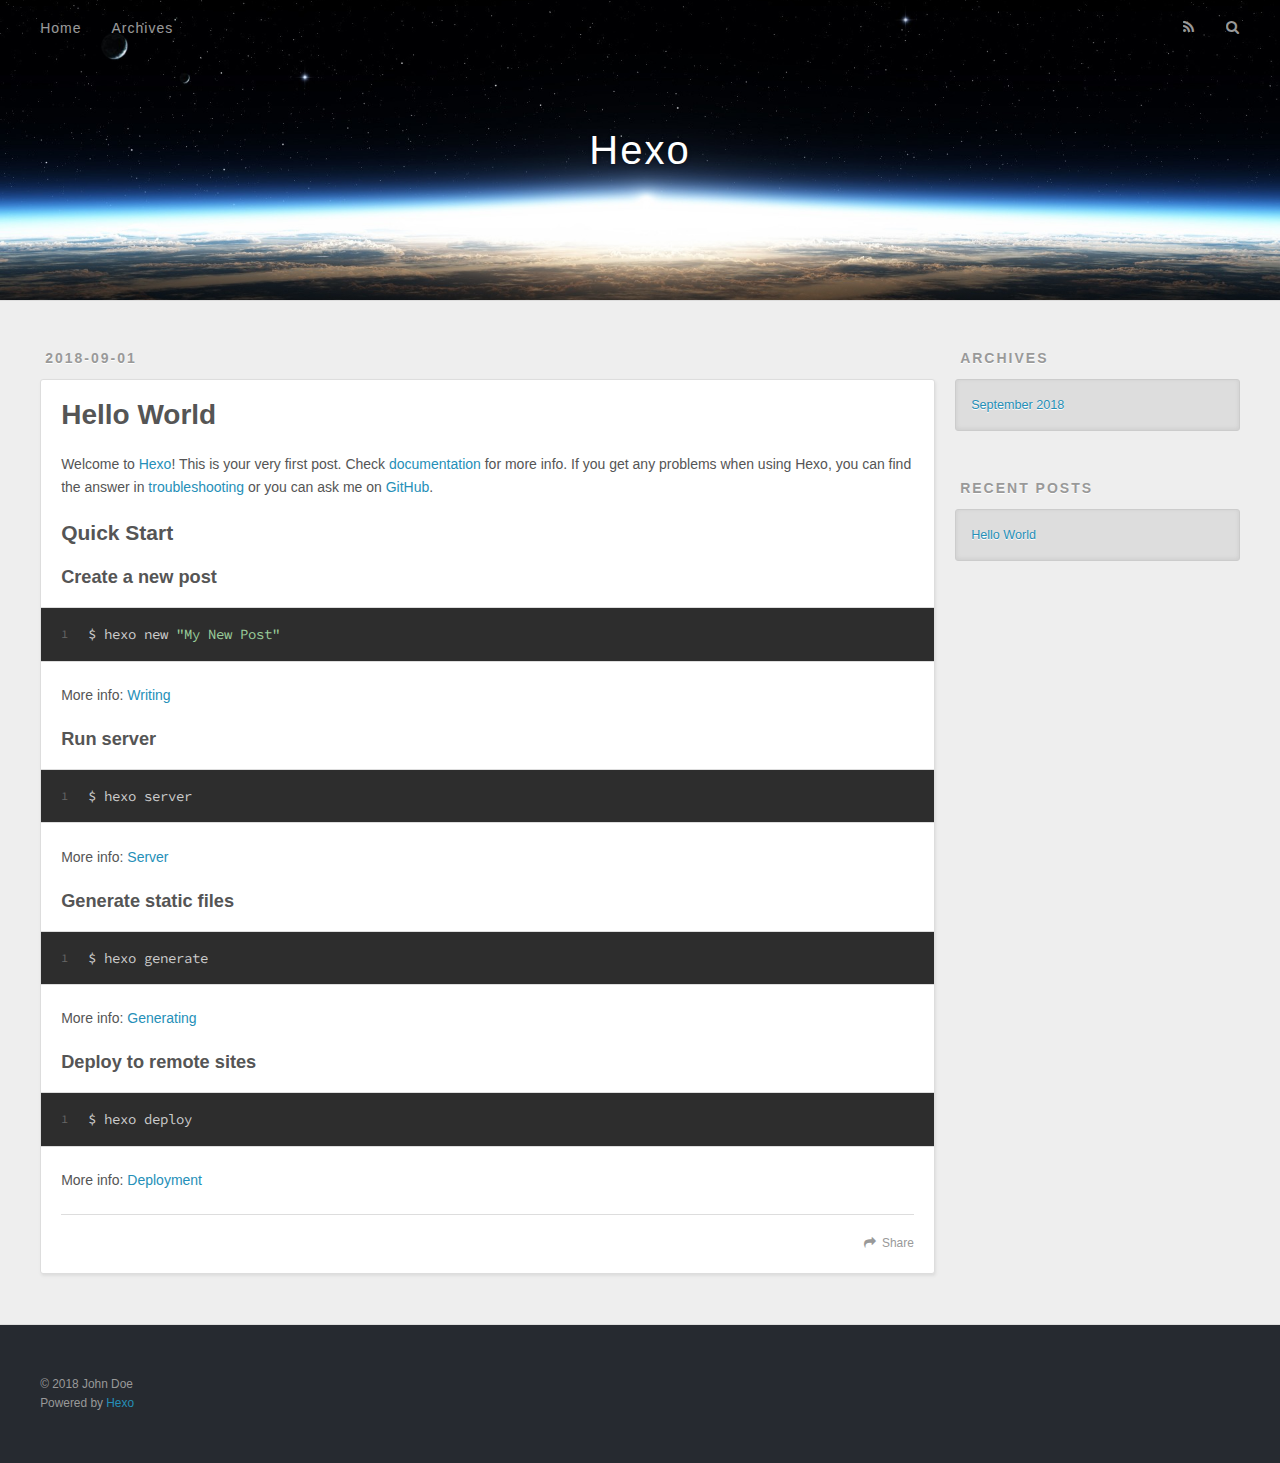
==== index.html @ 9048a929 "Site updated: 2018-09-01 17:37:56" ====
<!DOCTYPE html>
<html>
<head>
  <meta charset="utf-8">
  

  
  <title>Hexo</title>
  <meta name="viewport" content="width=device-width, initial-scale=1, maximum-scale=1">
  <meta property="og:type" content="website">
<meta property="og:title" content="Hexo">
<meta property="og:url" content="http://yoursite.com/index.html">
<meta property="og:site_name" content="Hexo">
<meta property="og:locale" content="default">
<meta name="twitter:card" content="summary">
<meta name="twitter:title" content="Hexo">
  
    <link rel="alternate" href="/atom.xml" title="Hexo" type="application/atom+xml">
  
  
    <link rel="icon" href="/favicon.png">
  
  
    <link href="//fonts.googleapis.com/css?family=Source+Code+Pro" rel="stylesheet" type="text/css">
  
  <link rel="stylesheet" href="/css/style.css">
</head>

<body>
  <div id="container">
    <div id="wrap">
      <header id="header">
  <div id="banner"></div>
  <div id="header-outer" class="outer">
    <div id="header-title" class="inner">
      <h1 id="logo-wrap">
        <a href="/" id="logo">Hexo</a>
      </h1>
      
    </div>
    <div id="header-inner" class="inner">
      <nav id="main-nav">
        <a id="main-nav-toggle" class="nav-icon"></a>
        
          <a class="main-nav-link" href="/">Home</a>
        
          <a class="main-nav-link" href="/archives">Archives</a>
        
      </nav>
      <nav id="sub-nav">
        
          <a id="nav-rss-link" class="nav-icon" href="/atom.xml" title="RSS Feed"></a>
        
        <a id="nav-search-btn" class="nav-icon" title="Search"></a>
      </nav>
      <div id="search-form-wrap">
        <form action="//google.com/search" method="get" accept-charset="UTF-8" class="search-form"><input type="search" name="q" class="search-form-input" placeholder="Search"><button type="submit" class="search-form-submit">&#xF002;</button><input type="hidden" name="sitesearch" value="http://yoursite.com"></form>
      </div>
    </div>
  </div>
</header>
      <div class="outer">
        <section id="main">
  
    <article id="post-hello-world" class="article article-type-post" itemscope itemprop="blogPost">
  <div class="article-meta">
    <a href="/2018/09/01/hello-world/" class="article-date">
  <time datetime="2018-09-01T09:21:25.212Z" itemprop="datePublished">2018-09-01</time>
</a>
    
  </div>
  <div class="article-inner">
    
    
      <header class="article-header">
        
  
    <h1 itemprop="name">
      <a class="article-title" href="/2018/09/01/hello-world/">Hello World</a>
    </h1>
  

      </header>
    
    <div class="article-entry" itemprop="articleBody">
      
        <p>Welcome to <a href="https://hexo.io/" target="_blank" rel="noopener">Hexo</a>! This is your very first post. Check <a href="https://hexo.io/docs/" target="_blank" rel="noopener">documentation</a> for more info. If you get any problems when using Hexo, you can find the answer in <a href="https://hexo.io/docs/troubleshooting.html" target="_blank" rel="noopener">troubleshooting</a> or you can ask me on <a href="https://github.com/hexojs/hexo/issues" target="_blank" rel="noopener">GitHub</a>.</p>
<h2 id="Quick-Start"><a href="#Quick-Start" class="headerlink" title="Quick Start"></a>Quick Start</h2><h3 id="Create-a-new-post"><a href="#Create-a-new-post" class="headerlink" title="Create a new post"></a>Create a new post</h3><figure class="highlight bash"><table><tr><td class="gutter"><pre><span class="line">1</span><br></pre></td><td class="code"><pre><span class="line">$ hexo new <span class="string">"My New Post"</span></span><br></pre></td></tr></table></figure>
<p>More info: <a href="https://hexo.io/docs/writing.html" target="_blank" rel="noopener">Writing</a></p>
<h3 id="Run-server"><a href="#Run-server" class="headerlink" title="Run server"></a>Run server</h3><figure class="highlight bash"><table><tr><td class="gutter"><pre><span class="line">1</span><br></pre></td><td class="code"><pre><span class="line">$ hexo server</span><br></pre></td></tr></table></figure>
<p>More info: <a href="https://hexo.io/docs/server.html" target="_blank" rel="noopener">Server</a></p>
<h3 id="Generate-static-files"><a href="#Generate-static-files" class="headerlink" title="Generate static files"></a>Generate static files</h3><figure class="highlight bash"><table><tr><td class="gutter"><pre><span class="line">1</span><br></pre></td><td class="code"><pre><span class="line">$ hexo generate</span><br></pre></td></tr></table></figure>
<p>More info: <a href="https://hexo.io/docs/generating.html" target="_blank" rel="noopener">Generating</a></p>
<h3 id="Deploy-to-remote-sites"><a href="#Deploy-to-remote-sites" class="headerlink" title="Deploy to remote sites"></a>Deploy to remote sites</h3><figure class="highlight bash"><table><tr><td class="gutter"><pre><span class="line">1</span><br></pre></td><td class="code"><pre><span class="line">$ hexo deploy</span><br></pre></td></tr></table></figure>
<p>More info: <a href="https://hexo.io/docs/deployment.html" target="_blank" rel="noopener">Deployment</a></p>

      
    </div>
    <footer class="article-footer">
      <a data-url="http://yoursite.com/2018/09/01/hello-world/" data-id="cjlj8357s0000uxfyz2ylvvbv" class="article-share-link">Share</a>
      
      
    </footer>
  </div>
  
</article>


  


</section>
        
          <aside id="sidebar">
  
    

  
    

  
    
  
    
  <div class="widget-wrap">
    <h3 class="widget-title">Archives</h3>
    <div class="widget">
      <ul class="archive-list"><li class="archive-list-item"><a class="archive-list-link" href="/archives/2018/09/">September 2018</a></li></ul>
    </div>
  </div>


  
    
  <div class="widget-wrap">
    <h3 class="widget-title">Recent Posts</h3>
    <div class="widget">
      <ul>
        
          <li>
            <a href="/2018/09/01/hello-world/">Hello World</a>
          </li>
        
      </ul>
    </div>
  </div>

  
</aside>
        
      </div>
      <footer id="footer">
  
  <div class="outer">
    <div id="footer-info" class="inner">
      &copy; 2018 John Doe<br>
      Powered by <a href="http://hexo.io/" target="_blank">Hexo</a>
    </div>
  </div>
</footer>
    </div>
    <nav id="mobile-nav">
  
    <a href="/" class="mobile-nav-link">Home</a>
  
    <a href="/archives" class="mobile-nav-link">Archives</a>
  
</nav>
    

<script src="//ajax.googleapis.com/ajax/libs/jquery/2.0.3/jquery.min.js"></script>


  <link rel="stylesheet" href="/fancybox/jquery.fancybox.css">
  <script src="/fancybox/jquery.fancybox.pack.js"></script>


<script src="/js/script.js"></script>



  </div>
</body>
</html>
---- css/style.css ----
body {
  width: 100%;
}
body:before,
body:after {
  content: "";
  display: table;
}
body:after {
  clear: both;
}
html,
body,
div,
span,
applet,
object,
iframe,
h1,
h2,
h3,
h4,
h5,
h6,
p,
blockquote,
pre,
a,
abbr,
acronym,
address,
big,
cite,
code,
del,
dfn,
em,
img,
ins,
kbd,
q,
s,
samp,
small,
strike,
strong,
sub,
sup,
tt,
var,
dl,
dt,
dd,
ol,
ul,
li,
fieldset,
form,
label,
legend,
table,
caption,
tbody,
tfoot,
thead,
tr,
th,
td {
  margin: 0;
  padding: 0;
  border: 0;
  outline: 0;
  font-weight: inherit;
  font-style: inherit;
  font-family: inherit;
  font-size: 100%;
  vertical-align: baseline;
}
body {
  line-height: 1;
  color: #000;
  background: #fff;
}
ol,
ul {
  list-style: none;
}
table {
  border-collapse: separate;
  border-spacing: 0;
  vertical-align: middle;
}
caption,
th,
td {
  text-align: left;
  font-weight: normal;
  vertical-align: middle;
}
a img {
  border: none;
}
input,
button {
  margin: 0;
  padding: 0;
}
input::-moz-focus-inner,
button::-moz-focus-inner {
  border: 0;
  padding: 0;
}
@font-face {
  font-family: FontAwesome;
  font-style: normal;
  font-weight: normal;
  src: url("fonts/fontawesome-webfont.eot?v=#4.0.3");
  src: url("fonts/fontawesome-webfont.eot?#iefix&v=#4.0.3") format("embedded-opentype"), url("fonts/fontawesome-webfont.woff?v=#4.0.3") format("woff"), url("fonts/fontawesome-webfont.ttf?v=#4.0.3") format("truetype"), url("fonts/fontawesome-webfont.svg#fontawesomeregular?v=#4.0.3") format("svg");
}
html,
body,
#container {
  height: 100%;
}
body {
  background: #eee;
  font: 14px -apple-system, BlinkMacSystemFont, "Segoe UI", "Roboto", "Oxygen", "Ubuntu", "Cantarell", "Fira Sans", "Droid Sans", "Helvetica Neue", sans-serif;
  -webkit-text-size-adjust: 100%;
}
.outer {
  max-width: 1220px;
  margin: 0 auto;
  padding: 0 20px;
}
.outer:before,
.outer:after {
  content: "";
  display: table;
}
.outer:after {
  clear: both;
}
.inner {
  display: inline;
  float: left;
  width: 98.33333333333333%;
  margin: 0 0.833333333333333%;
}
.left,
.alignleft {
  float: left;
}
.right,
.alignright {
  float: right;
}
.clear {
  clear: both;
}
#container {
  position: relative;
}
.mobile-nav-on {
  overflow: hidden;
}
#wrap {
  height: 100%;
  width: 100%;
  position: absolute;
  top: 0;
  left: 0;
  -webkit-transition: 0.2s ease-out;
  -moz-transition: 0.2s ease-out;
  -ms-transition: 0.2s ease-out;
  transition: 0.2s ease-out;
  z-index: 1;
  background: #eee;
}
.mobile-nav-on #wrap {
  left: 280px;
}
@media screen and (min-width: 768px) {
  #main {
    display: inline;
    float: left;
    width: 73.33333333333333%;
    margin: 0 0.833333333333333%;
  }
}
.article-date,
.article-category-link,
.archive-year,
.widget-title {
  text-decoration: none;
  text-transform: uppercase;
  letter-spacing: 2px;
  color: #999;
  margin-bottom: 1em;
  margin-left: 5px;
  line-height: 1em;
  text-shadow: 0 1px #fff;
  font-weight: bold;
}
.article-inner,
.archive-article-inner {
  background: #fff;
  -webkit-box-shadow: 1px 2px 3px #ddd;
  box-shadow: 1px 2px 3px #ddd;
  border: 1px solid #ddd;
  border-radius: 3px;
}
.article-entry h1,
.widget h1 {
  font-size: 2em;
}
.article-entry h2,
.widget h2 {
  font-size: 1.5em;
}
.article-entry h3,
.widget h3 {
  font-size: 1.3em;
}
.article-entry h4,
.widget h4 {
  font-size: 1.2em;
}
.article-entry h5,
.widget h5 {
  font-size: 1em;
}
.article-entry h6,
.widget h6 {
  font-size: 1em;
  color: #999;
}
.article-entry hr,
.widget hr {
  border: 1px dashed #ddd;
}
.article-entry strong,
.widget strong {
  font-weight: bold;
}
.article-entry em,
.widget em,
.article-entry cite,
.widget cite {
  font-style: italic;
}
.article-entry sup,
.widget sup,
.article-entry sub,
.widget sub {
  font-size: 0.75em;
  line-height: 0;
  position: relative;
  vertical-align: baseline;
}
.article-entry sup,
.widget sup {
  top: -0.5em;
}
.article-entry sub,
.widget sub {
  bottom: -0.2em;
}
.article-entry small,
.widget small {
  font-size: 0.85em;
}
.article-entry acronym,
.widget acronym,
.article-entry abbr,
.widget abbr {
  border-bottom: 1px dotted;
}
.article-entry ul,
.widget ul,
.article-entry ol,
.widget ol,
.article-entry dl,
.widget dl {
  margin: 0 20px;
  line-height: 1.6em;
}
.article-entry ul ul,
.widget ul ul,
.article-entry ol ul,
.widget ol ul,
.article-entry ul ol,
.widget ul ol,
.article-entry ol ol,
.widget ol ol {
  margin-top: 0;
  margin-bottom: 0;
}
.article-entry ul,
.widget ul {
  list-style: disc;
}
.article-entry ol,
.widget ol {
  list-style: decimal;
}
.article-entry dt,
.widget dt {
  font-weight: bold;
}
#header {
  height: 300px;
  position: relative;
  border-bottom: 1px solid #ddd;
}
#header:before,
#header:after {
  content: "";
  position: absolute;
  left: 0;
  right: 0;
  height: 40px;
}
#header:before {
  top: 0;
  background: -webkit-linear-gradient(rgba(0,0,0,0.2), transparent);
  background: -moz-linear-gradient(rgba(0,0,0,0.2), transparent);
  background: -ms-linear-gradient(rgba(0,0,0,0.2), transparent);
  background: linear-gradient(rgba(0,0,0,0.2), transparent);
}
#header:after {
  bottom: 0;
  background: -webkit-linear-gradient(transparent, rgba(0,0,0,0.2));
  background: -moz-linear-gradient(transparent, rgba(0,0,0,0.2));
  background: -ms-linear-gradient(transparent, rgba(0,0,0,0.2));
  background: linear-gradient(transparent, rgba(0,0,0,0.2));
}
#header-outer {
  height: 100%;
  position: relative;
}
#header-inner {
  position: relative;
  overflow: hidden;
}
#banner {
  position: absolute;
  top: 0;
  left: 0;
  width: 100%;
  height: 100%;
  background: url("images/banner.jpg") center #000;
  -webkit-background-size: cover;
  -moz-background-size: cover;
  background-size: cover;
  z-index: -1;
}
#header-title {
  text-align: center;
  height: 40px;
  position: absolute;
  top: 50%;
  left: 0;
  margin-top: -20px;
}
#logo,
#subtitle {
  text-decoration: none;
  color: #fff;
  font-weight: 300;
  text-shadow: 0 1px 4px rgba(0,0,0,0.3);
}
#logo {
  font-size: 40px;
  line-height: 40px;
  letter-spacing: 2px;
}
#subtitle {
  font-size: 16px;
  line-height: 16px;
  letter-spacing: 1px;
}
#subtitle-wrap {
  margin-top: 16px;
}
#main-nav {
  float: left;
  margin-left: -15px;
}
.nav-icon,
.main-nav-link {
  float: left;
  color: #fff;
  opacity: 0.6;
  text-decoration: none;
  text-shadow: 0 1px rgba(0,0,0,0.2);
  -webkit-transition: opacity 0.2s;
  -moz-transition: opacity 0.2s;
  -ms-transition: opacity 0.2s;
  transition: opacity 0.2s;
  display: block;
  padding: 20px 15px;
}
.nav-icon:hover,
.main-nav-link:hover {
  opacity: 1;
}
.nav-icon {
  font-family: FontAwesome;
  text-align: center;
  font-size: 14px;
  width: 14px;
  height: 14px;
  padding: 20px 15px;
  position: relative;
  cursor: pointer;
}
.main-nav-link {
  font-weight: 300;
  letter-spacing: 1px;
}
@media screen and (max-width: 479px) {
  .main-nav-link {
    display: none;
  }
}
#main-nav-toggle {
  display: none;
}
#main-nav-toggle:before {
  content: "\f0c9";
}
@media screen and (max-width: 479px) {
  #main-nav-toggle {
    display: block;
  }
}
#sub-nav {
  float: right;
  margin-right: -15px;
}
#nav-rss-link:before {
  content: "\f09e";
}
#nav-search-btn:before {
  content: "\f002";
}
#search-form-wrap {
  position: absolute;
  top: 15px;
  width: 150px;
  height: 30px;
  right: -150px;
  opacity: 0;
  -webkit-transition: 0.2s ease-out;
  -moz-transition: 0.2s ease-out;
  -ms-transition: 0.2s ease-out;
  transition: 0.2s ease-out;
}
#search-form-wrap.on {
  opacity: 1;
  right: 0;
}
@media screen and (max-width: 479px) {
  #search-form-wrap {
    width: 100%;
    right: -100%;
  }
}
.search-form {
  position: absolute;
  top: 0;
  left: 0;
  right: 0;
  background: #fff;
  padding: 5px 15px;
  border-radius: 15px;
  -webkit-box-shadow: 0 0 10px rgba(0,0,0,0.3);
  box-shadow: 0 0 10px rgba(0,0,0,0.3);
}
.search-form-input {
  border: none;
  background: none;
  color: #555;
  width: 100%;
  font: 13px -apple-system, BlinkMacSystemFont, "Segoe UI", "Roboto", "Oxygen", "Ubuntu", "Cantarell", "Fira Sans", "Droid Sans", "Helvetica Neue", sans-serif;
  outline: none;
}
.search-form-input::-webkit-search-results-decoration,
.search-form-input::-webkit-search-cancel-button {
  -webkit-appearance: none;
}
.search-form-submit {
  position: absolute;
  top: 50%;
  right: 10px;
  margin-top: -7px;
  font: 13px FontAwesome;
  border: none;
  background: none;
  color: #bbb;
  cursor: pointer;
}
.search-form-submit:hover,
.search-form-submit:focus {
  color: #777;
}
.article {
  margin: 50px 0;
}
.article-inner {
  overflow: hidden;
}
.article-meta:before,
.article-meta:after {
  content: "";
  display: table;
}
.article-meta:after {
  clear: both;
}
.article-date {
  float: left;
}
.article-category {
  float: left;
  line-height: 1em;
  color: #ccc;
  text-shadow: 0 1px #fff;
  margin-left: 8px;
}
.article-category:before {
  content: "\2022";
}
.article-category-link {
  margin: 0 12px 1em;
}
.article-header {
  padding: 20px 20px 0;
}
.article-title {
  text-decoration: none;
  font-size: 2em;
  font-weight: bold;
  color: #555;
  line-height: 1.1em;
  -webkit-transition: color 0.2s;
  -moz-transition: color 0.2s;
  -ms-transition: color 0.2s;
  transition: color 0.2s;
}
a.article-title:hover {
  color: #258fb8;
}
.article-entry {
  color: #555;
  padding: 0 20px;
}
.article-entry:before,
.article-entry:after {
  content: "";
  display: table;
}
.article-entry:after {
  clear: both;
}
.article-entry p,
.article-entry table {
  line-height: 1.6em;
  margin: 1.6em 0;
}
.article-entry h1,
.article-entry h2,
.article-entry h3,
.article-entry h4,
.article-entry h5,
.article-entry h6 {
  font-weight: bold;
}
.article-entry h1,
.article-entry h2,
.article-entry h3,
.article-entry h4,
.article-entry h5,
.article-entry h6 {
  line-height: 1.1em;
  margin: 1.1em 0;
}
.article-entry a {
  color: #258fb8;
  text-decoration: none;
}
.article-entry a:hover {
  text-decoration: underline;
}
.article-entry ul,
.article-entry ol,
.article-entry dl {
  margin-top: 1.6em;
  margin-bottom: 1.6em;
}
.article-entry img,
.article-entry video {
  max-width: 100%;
  height: auto;
  display: block;
  margin: auto;
}
.article-entry iframe {
  border: none;
}
.article-entry table {
  width: 100%;
  border-collapse: collapse;
  border-spacing: 0;
}
.article-entry th {
  font-weight: bold;
  border-bottom: 3px solid #ddd;
  padding-bottom: 0.5em;
}
.article-entry td {
  border-bottom: 1px solid #ddd;
  padding: 10px 0;
}
.article-entry blockquote {
  font-family: Georgia, "Times New Roman", serif;
  font-size: 1.4em;
  margin: 1.6em 20px;
  text-align: center;
}
.article-entry blockquote footer {
  font-size: 14px;
  margin: 1.6em 0;
  font-family: -apple-system, BlinkMacSystemFont, "Segoe UI", "Roboto", "Oxygen", "Ubuntu", "Cantarell", "Fira Sans", "Droid Sans", "Helvetica Neue", sans-serif;
}
.article-entry blockquote footer cite:before {
  content: "—";
  padding: 0 0.5em;
}
.article-entry .pullquote {
  text-align: left;
  width: 45%;
  margin: 0;
}
.article-entry .pullquote.left {
  margin-left: 0.5em;
  margin-right: 1em;
}
.article-entry .pullquote.right {
  margin-right: 0.5em;
  margin-left: 1em;
}
.article-entry .caption {
  color: #999;
  display: block;
  font-size: 0.9em;
  margin-top: 0.5em;
  position: relative;
  text-align: center;
}
.article-entry .video-container {
  position: relative;
  padding-top: 56.25%;
  height: 0;
  overflow: hidden;
}
.article-entry .video-container iframe,
.article-entry .video-container object,
.article-entry .video-container embed {
  position: absolute;
  top: 0;
  left: 0;
  width: 100%;
  height: 100%;
  margin-top: 0;
}
.article-more-link a {
  display: inline-block;
  line-height: 1em;
  padding: 6px 15px;
  border-radius: 15px;
  background: #eee;
  color: #999;
  text-shadow: 0 1px #fff;
  text-decoration: none;
}
.article-more-link a:hover {
  background: #258fb8;
  color: #fff;
  text-decoration: none;
  text-shadow: 0 1px #1e7293;
}
.article-footer {
  font-size: 0.85em;
  line-height: 1.6em;
  border-top: 1px solid #ddd;
  padding-top: 1.6em;
  margin: 0 20px 20px;
}
.article-footer:before,
.article-footer:after {
  content: "";
  display: table;
}
.article-footer:after {
  clear: both;
}
.article-footer a {
  color: #999;
  text-decoration: none;
}
.article-footer a:hover {
  color: #555;
}
.article-tag-list-item {
  float: left;
  margin-right: 10px;
}
.article-tag-list-link:before {
  content: "#";
}
.article-comment-link {
  float: right;
}
.article-comment-link:before {
  content: "\f075";
  font-family: FontAwesome;
  padding-right: 8px;
}
.article-share-link {
  cursor: pointer;
  float: right;
  margin-left: 20px;
}
.article-share-link:before {
  content: "\f064";
  font-family: FontAwesome;
  padding-right: 6px;
}
#article-nav {
  position: relative;
}
#article-nav:before,
#article-nav:after {
  content: "";
  display: table;
}
#article-nav:after {
  clear: both;
}
@media screen and (min-width: 768px) {
  #article-nav {
    margin: 50px 0;
  }
  #article-nav:before {
    width: 8px;
    height: 8px;
    position: absolute;
    top: 50%;
    left: 50%;
    margin-top: -4px;
    margin-left: -4px;
    content: "";
    border-radius: 50%;
    background: #ddd;
    -webkit-box-shadow: 0 1px 2px #fff;
    box-shadow: 0 1px 2px #fff;
  }
}
.article-nav-link-wrap {
  text-decoration: none;
  text-shadow: 0 1px #fff;
  color: #999;
  -webkit-box-sizing: border-box;
  -moz-box-sizing: border-box;
  box-sizing: border-box;
  margin-top: 50px;
  text-align: center;
  display: block;
}
.article-nav-link-wrap:hover {
  color: #555;
}
@media screen and (min-width: 768px) {
  .article-nav-link-wrap {
    width: 50%;
    margin-top: 0;
  }
}
@media screen and (min-width: 768px) {
  #article-nav-newer {
    float: left;
    text-align: right;
    padding-right: 20px;
  }
}
@media screen and (min-width: 768px) {
  #article-nav-older {
    float: right;
    text-align: left;
    padding-left: 20px;
  }
}
.article-nav-caption {
  text-transform: uppercase;
  letter-spacing: 2px;
  color: #ddd;
  line-height: 1em;
  font-weight: bold;
}
#article-nav-newer .article-nav-caption {
  margin-right: -2px;
}
.article-nav-title {
  font-size: 0.85em;
  line-height: 1.6em;
  margin-top: 0.5em;
}
.article-share-box {
  position: absolute;
  display: none;
  background: #fff;
  -webkit-box-shadow: 1px 2px 10px rgba(0,0,0,0.2);
  box-shadow: 1px 2px 10px rgba(0,0,0,0.2);
  border-radius: 3px;
  margin-left: -145px;
  overflow: hidden;
  z-index: 1;
}
.article-share-box.on {
  display: block;
}
.article-share-input {
  width: 100%;
  background: none;
  -webkit-box-sizing: border-box;
  -moz-box-sizing: border-box;
  box-sizing: border-box;
  font: 14px -apple-system, BlinkMacSystemFont, "Segoe UI", "Roboto", "Oxygen", "Ubuntu", "Cantarell", "Fira Sans", "Droid Sans", "Helvetica Neue", sans-serif;
  padding: 0 15px;
  color: #555;
  outline: none;
  border: 1px solid #ddd;
  border-radius: 3px 3px 0 0;
  height: 36px;
  line-height: 36px;
}
.article-share-links {
  background: #eee;
}
.article-share-links:before,
.article-share-links:after {
  content: "";
  display: table;
}
.article-share-links:after {
  clear: both;
}
.article-share-twitter,
.article-share-facebook,
.article-share-pinterest,
.article-share-google {
  width: 50px;
  height: 36px;
  display: block;
  float: left;
  position: relative;
  color: #999;
  text-shadow: 0 1px #fff;
}
.article-share-twitter:before,
.article-share-facebook:before,
.article-share-pinterest:before,
.article-share-google:before {
  font-size: 20px;
  font-family: FontAwesome;
  width: 20px;
  height: 20px;
  position: absolute;
  top: 50%;
  left: 50%;
  margin-top: -10px;
  margin-left: -10px;
  text-align: center;
}
.article-share-twitter:hover,
.article-share-facebook:hover,
.article-share-pinterest:hover,
.article-share-google:hover {
  color: #fff;
}
.article-share-twitter:before {
  content: "\f099";
}
.article-share-twitter:hover {
  background: #00aced;
  text-shadow: 0 1px #008abe;
}
.article-share-facebook:before {
  content: "\f09a";
}
.article-share-facebook:hover {
  background: #3b5998;
  text-shadow: 0 1px #2f477a;
}
.article-share-pinterest:before {
  content: "\f0d2";
}
.article-share-pinterest:hover {
  background: #cb2027;
  text-shadow: 0 1px #a21a1f;
}
.article-share-google:before {
  content: "\f0d5";
}
.article-share-google:hover {
  background: #dd4b39;
  text-shadow: 0 1px #be3221;
}
.article-gallery {
  background: #000;
  position: relative;
}
.article-gallery-photos {
  position: relative;
  overflow: hidden;
}
.article-gallery-img {
  display: none;
  max-width: 100%;
}
.article-gallery-img:first-child {
  display: block;
}
.article-gallery-img.loaded {
  position: absolute;
  display: block;
}
.article-gallery-img img {
  display: block;
  max-width: 100%;
  margin: 0 auto;
}
#comments {
  background: #fff;
  -webkit-box-shadow: 1px 2px 3px #ddd;
  box-shadow: 1px 2px 3px #ddd;
  padding: 20px;
  border: 1px solid #ddd;
  border-radius: 3px;
  margin: 50px 0;
}
#comments a {
  color: #258fb8;
}
.archives-wrap {
  margin: 50px 0;
}
.archives:before,
.archives:after {
  content: "";
  display: table;
}
.archives:after {
  clear: both;
}
.archive-year-wrap {
  margin-bottom: 1em;
}
.archives {
  -webkit-column-gap: 10px;
  -moz-column-gap: 10px;
  column-gap: 10px;
}
@media screen and (min-width: 480px) and (max-width: 767px) {
  .archives {
    -webkit-column-count: 2;
    -moz-column-count: 2;
    column-count: 2;
  }
}
@media screen and (min-width: 768px) {
  .archives {
    -webkit-column-count: 3;
    -moz-column-count: 3;
    column-count: 3;
  }
}
.archive-article {
  -webkit-column-break-inside: avoid;
  page-break-inside: avoid;
  overflow: hidden;
  break-inside: avoid-column;
}
.archive-article-inner {
  padding: 10px;
  margin-bottom: 15px;
}
.archive-article-title {
  text-decoration: none;
  font-weight: bold;
  color: #555;
  -webkit-transition: color 0.2s;
  -moz-transition: color 0.2s;
  -ms-transition: color 0.2s;
  transition: color 0.2s;
  line-height: 1.6em;
}
.archive-article-title:hover {
  color: #258fb8;
}
.archive-article-footer {
  margin-top: 1em;
}
.archive-article-date {
  color: #999;
  text-decoration: none;
  font-size: 0.85em;
  line-height: 1em;
  margin-bottom: 0.5em;
  display: block;
}
#page-nav {
  margin: 50px auto;
  background: #fff;
  -webkit-box-shadow: 1px 2px 3px #ddd;
  box-shadow: 1px 2px 3px #ddd;
  border: 1px solid #ddd;
  border-radius: 3px;
  text-align: center;
  color: #999;
  overflow: hidden;
}
#page-nav:before,
#page-nav:after {
  content: "";
  display: table;
}
#page-nav:after {
  clear: both;
}
#page-nav a,
#page-nav span {
  padding: 10px 20px;
  line-height: 1;
  height: 2ex;
}
#page-nav a {
  color: #999;
  text-decoration: none;
}
#page-nav a:hover {
  background: #999;
  color: #fff;
}
#page-nav .prev {
  float: left;
}
#page-nav .next {
  float: right;
}
#page-nav .page-number {
  display: inline-block;
}
@media screen and (max-width: 479px) {
  #page-nav .page-number {
    display: none;
  }
}
#page-nav .current {
  color: #555;
  font-weight: bold;
}
#page-nav .space {
  color: #ddd;
}
#footer {
  background: #262a30;
  padding: 50px 0;
  border-top: 1px solid #ddd;
  color: #999;
}
#footer a {
  color: #258fb8;
  text-decoration: none;
}
#footer a:hover {
  text-decoration: underline;
}
#footer-info {
  line-height: 1.6em;
  font-size: 0.85em;
}
.article-entry pre,
.article-entry .highlight {
  background: #2d2d2d;
  margin: 0 -20px;
  padding: 15px 20px;
  border-style: solid;
  border-color: #ddd;
  border-width: 1px 0;
  overflow: auto;
  color: #ccc;
  line-height: 22.400000000000002px;
}
.article-entry .highlight .gutter pre,
.article-entry .gist .gist-file .gist-data .line-numbers {
  color: #666;
  font-size: 0.85em;
}
.article-entry pre,
.article-entry code {
  font-family: "Source Code Pro", Consolas, Monaco, Menlo, Consolas, monospace;
}
.article-entry code {
  background: #eee;
  text-shadow: 0 1px #fff;
  padding: 0 0.3em;
}
.article-entry pre code {
  background: none;
  text-shadow: none;
  padding: 0;
}
.article-entry .highlight pre {
  border: none;
  margin: 0;
  padding: 0;
}
.article-entry .highlight table {
  margin: 0;
  width: auto;
}
.article-entry .highlight td {
  border: none;
  padding: 0;
}
.article-entry .highlight figcaption {
  font-size: 0.85em;
  color: #999;
  line-height: 1em;
  margin-bottom: 1em;
}
.article-entry .highlight figcaption:before,
.article-entry .highlight figcaption:after {
  content: "";
  display: table;
}
.article-entry .highlight figcaption:after {
  clear: both;
}
.article-entry .highlight figcaption a {
  float: right;
}
.article-entry .highlight .gutter pre {
  text-align: right;
  padding-right: 20px;
}
.article-entry .highlight .line {
  height: 22.400000000000002px;
}
.article-entry .highlight .line.marked {
  background: #515151;
}
.article-entry .gist {
  margin: 0 -20px;
  border-style: solid;
  border-color: #ddd;
  border-width: 1px 0;
  background: #2d2d2d;
  padding: 15px 20px 15px 0;
}
.article-entry .gist .gist-file {
  border: none;
  font-family: "Source Code Pro", Consolas, Monaco, Menlo, Consolas, monospace;
  margin: 0;
}
.article-entry .gist .gist-file .gist-data {
  background: none;
  border: none;
}
.article-entry .gist .gist-file .gist-data .line-numbers {
  background: none;
  border: none;
  padding: 0 20px 0 0;
}
.article-entry .gist .gist-file .gist-data .line-data {
  padding: 0 !important;
}
.article-entry .gist .gist-file .highlight {
  margin: 0;
  padding: 0;
  border: none;
}
.article-entry .gist .gist-file .gist-meta {
  background: #2d2d2d;
  color: #999;
  font: 0.85em -apple-system, BlinkMacSystemFont, "Segoe UI", "Roboto", "Oxygen", "Ubuntu", "Cantarell", "Fira Sans", "Droid Sans", "Helvetica Neue", sans-serif;
  text-shadow: 0 0;
  padding: 0;
  margin-top: 1em;
  margin-left: 20px;
}
.article-entry .gist .gist-file .gist-meta a {
  color: #258fb8;
  font-weight: normal;
}
.article-entry .gist .gist-file .gist-meta a:hover {
  text-decoration: underline;
}
pre .comment,
pre .title {
  color: #999;
}
pre .variable,
pre .attribute,
pre .tag,
pre .regexp,
pre .ruby .constant,
pre .xml .tag .title,
pre .xml .pi,
pre .xml .doctype,
pre .html .doctype,
pre .css .id,
pre .css .class,
pre .css .pseudo {
  color: #f2777a;
}
pre .number,
pre .preprocessor,
pre .built_in,
pre .literal,
pre .params,
pre .constant {
  color: #f99157;
}
pre .class,
pre .ruby .class .title,
pre .css .rules .attribute {
  color: #9c9;
}
pre .string,
pre .value,
pre .inheritance,
pre .header,
pre .ruby .symbol,
pre .xml .cdata {
  color: #9c9;
}
pre .css .hexcolor {
  color: #6cc;
}
pre .function,
pre .python .decorator,
pre .python .title,
pre .ruby .function .title,
pre .ruby .title .keyword,
pre .perl .sub,
pre .javascript .title,
pre .coffeescript .title {
  color: #69c;
}
pre .keyword,
pre .javascript .function {
  color: #c9c;
}
@media screen and (max-width: 479px) {
  #mobile-nav {
    position: absolute;
    top: 0;
    left: 0;
    width: 280px;
    height: 100%;
    background: #191919;
    border-right: 1px solid #fff;
  }
}
@media screen and (max-width: 479px) {
  .mobile-nav-link {
    display: block;
    color: #999;
    text-decoration: none;
    padding: 15px 20px;
    font-weight: bold;
  }
  .mobile-nav-link:hover {
    color: #fff;
  }
}
@media screen and (min-width: 768px) {
  #sidebar {
    display: inline;
    float: left;
    width: 23.333333333333332%;
    margin: 0 0.833333333333333%;
  }
}
.widget-wrap {
  margin: 50px 0;
}
.widget {
  color: #777;
  text-shadow: 0 1px #fff;
  background: #ddd;
  -webkit-box-shadow: 0 -1px 4px #ccc inset;
  box-shadow: 0 -1px 4px #ccc inset;
  border: 1px solid #ccc;
  padding: 15px;
  border-radius: 3px;
}
.widget a {
  color: #258fb8;
  text-decoration: none;
}
.widget a:hover {
  text-decoration: underline;
}
.widget ul ul,
.widget ol ul,
.widget dl ul,
.widget ul ol,
.widget ol ol,
.widget dl ol,
.widget ul dl,
.widget ol dl,
.widget dl dl {
  margin-left: 15px;
  list-style: disc;
}
.widget {
  line-height: 1.6em;
  word-wrap: break-word;
  font-size: 0.9em;
}
.widget ul,
.widget ol {
  list-style: none;
  margin: 0;
}
.widget ul ul,
.widget ol ul,
.widget ul ol,
.widget ol ol {
  margin: 0 20px;
}
.widget ul ul,
.widget ol ul {
  list-style: disc;
}
.widget ul ol,
.widget ol ol {
  list-style: decimal;
}
.category-list-count,
.tag-list-count,
.archive-list-count {
  padding-left: 5px;
  color: #999;
  font-size: 0.85em;
}
.category-list-count:before,
.tag-list-count:before,
.archive-list-count:before {
  content: "(";
}
.category-list-count:after,
.tag-list-count:after,
.archive-list-count:after {
  content: ")";
}
.tagcloud a {
  margin-right: 5px;
  display: inline-block;
}
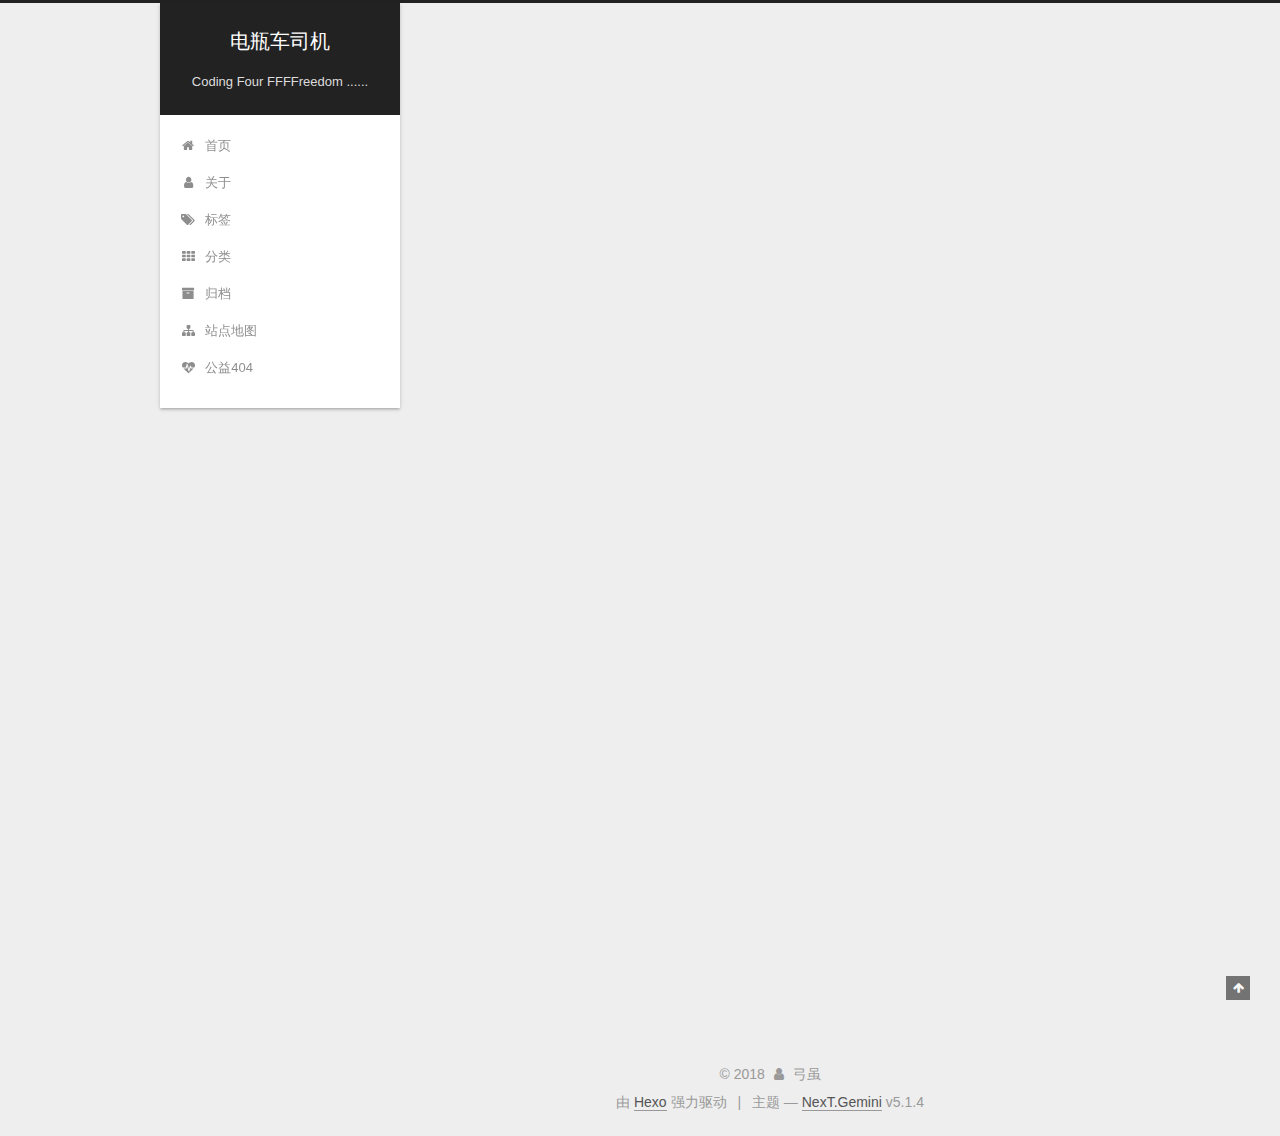
==== commit fce8e131: "Site updated: 2018-09-01 22:56:27" ====
--- a/index.html
+++ b/index.html
@@ -1,90 +1,356 @@
 <!DOCTYPE html>
-<html>
+
+
+
+  
+
+
+<html class="theme-next gemini use-motion" lang="zh-Hans">
 <head>
-  <meta charset="utf-8">
-  
-
-  
-  <title>Hexo</title>
-  <meta name="viewport" content="width=device-width, initial-scale=1, maximum-scale=1">
-  <meta property="og:type" content="website">
-<meta property="og:title" content="Hexo">
-<meta property="og:url" content="http://yoursite.com/index.html">
-<meta property="og:site_name" content="Hexo">
-<meta property="og:locale" content="default">
+  <meta charset="UTF-8"/>
+<meta http-equiv="X-UA-Compatible" content="IE=edge" />
+<meta name="viewport" content="width=device-width, initial-scale=1, maximum-scale=1"/>
+<meta name="theme-color" content="#222">
+
+
+
+
+
+
+
+
+
+<meta http-equiv="Cache-Control" content="no-transform" />
+<meta http-equiv="Cache-Control" content="no-siteapp" />
+
+
+
+
+
+
+
+
+
+
+
+
+
+
+
+
+  
+  
+  <link href="/lib/fancybox/source/jquery.fancybox.css?v=2.1.5" rel="stylesheet" type="text/css" />
+
+
+
+
+
+
+
+<link href="/lib/font-awesome/css/font-awesome.min.css?v=4.6.2" rel="stylesheet" type="text/css" />
+
+<link href="/css/main.css?v=5.1.4" rel="stylesheet" type="text/css" />
+
+
+  <link rel="apple-touch-icon" sizes="180x180" href="/images/apple-touch-icon-next.png?v=5.1.4">
+
+
+  <link rel="icon" type="image/png" sizes="32x32" href="/images/favicon-32x32-next.png?v=5.1.4">
+
+
+  <link rel="icon" type="image/png" sizes="16x16" href="/images/favicon-16x16-next.png?v=5.1.4">
+
+
+  <link rel="mask-icon" href="/images/logo.svg?v=5.1.4" color="#222">
+
+
+
+
+
+  <meta name="keywords" content="Hexo, NexT" />
+
+
+
+
+
+
+
+
+
+
+<meta property="og:type" content="website">
+<meta property="og:title" content="电瓶车司机">
+<meta property="og:url" content="https://fffffreedom.github.io/index.html">
+<meta property="og:site_name" content="电瓶车司机">
+<meta property="og:locale" content="zh-Hans">
 <meta name="twitter:card" content="summary">
-<meta name="twitter:title" content="Hexo">
-  
-    <link rel="alternate" href="/atom.xml" title="Hexo" type="application/atom+xml">
-  
-  
-    <link rel="icon" href="/favicon.png">
-  
-  
-    <link href="//fonts.googleapis.com/css?family=Source+Code+Pro" rel="stylesheet" type="text/css">
-  
-  <link rel="stylesheet" href="/css/style.css">
+<meta name="twitter:title" content="电瓶车司机">
+
+
+
+<script type="text/javascript" id="hexo.configurations">
+  var NexT = window.NexT || {};
+  var CONFIG = {
+    root: '/',
+    scheme: 'Gemini',
+    version: '5.1.4',
+    sidebar: {"position":"left","display":"post","offset":12,"b2t":false,"scrollpercent":false,"onmobile":false},
+    fancybox: true,
+    tabs: true,
+    motion: {"enable":true,"async":false,"transition":{"post_block":"fadeIn","post_header":"slideDownIn","post_body":"slideDownIn","coll_header":"slideLeftIn","sidebar":"slideUpIn"}},
+    duoshuo: {
+      userId: '0',
+      author: '博主'
+    },
+    algolia: {
+      applicationID: '',
+      apiKey: '',
+      indexName: '',
+      hits: {"per_page":10},
+      labels: {"input_placeholder":"Search for Posts","hits_empty":"We didn't find any results for the search: ${query}","hits_stats":"${hits} results found in ${time} ms"}
+    }
+  };
+</script>
+
+
+
+  <link rel="canonical" href="https://fffffreedom.github.io/"/>
+
+
+
+
+
+  <title>电瓶车司机</title>
+  
+
+
+
+
+
+
+
+
 </head>
 
-<body>
-  <div id="container">
-    <div id="wrap">
-      <header id="header">
-  <div id="banner"></div>
-  <div id="header-outer" class="outer">
-    <div id="header-title" class="inner">
-      <h1 id="logo-wrap">
-        <a href="/" id="logo">Hexo</a>
-      </h1>
-      
+<body itemscope itemtype="http://schema.org/WebPage" lang="zh-Hans">
+
+  
+  
+    
+  
+
+  <div class="container sidebar-position-left 
+  page-home">
+    <div class="headband"></div>
+
+    <header id="header" class="header" itemscope itemtype="http://schema.org/WPHeader">
+      <div class="header-inner"><div class="site-brand-wrapper">
+  <div class="site-meta ">
+    
+
+    <div class="custom-logo-site-title">
+      <a href="/"  class="brand" rel="start">
+        <span class="logo-line-before"><i></i></span>
+        <span class="site-title">电瓶车司机</span>
+        <span class="logo-line-after"><i></i></span>
+      </a>
     </div>
-    <div id="header-inner" class="inner">
-      <nav id="main-nav">
-        <a id="main-nav-toggle" class="nav-icon"></a>
-        
-          <a class="main-nav-link" href="/">Home</a>
-        
-          <a class="main-nav-link" href="/archives">Archives</a>
-        
-      </nav>
-      <nav id="sub-nav">
-        
-          <a id="nav-rss-link" class="nav-icon" href="/atom.xml" title="RSS Feed"></a>
-        
-        <a id="nav-search-btn" class="nav-icon" title="Search"></a>
-      </nav>
-      <div id="search-form-wrap">
-        <form action="//google.com/search" method="get" accept-charset="UTF-8" class="search-form"><input type="search" name="q" class="search-form-input" placeholder="Search"><button type="submit" class="search-form-submit">&#xF002;</button><input type="hidden" name="sitesearch" value="http://yoursite.com"></form>
-      </div>
-    </div>
+      
+        <p class="site-subtitle">Coding Four FFFFreedom ......</p>
+      
   </div>
-</header>
-      <div class="outer">
-        <section id="main">
-  
-    <article id="post-hello-world" class="article article-type-post" itemscope itemprop="blogPost">
-  <div class="article-meta">
-    <a href="/2018/09/01/hello-world/" class="article-date">
-  <time datetime="2018-09-01T09:21:25.212Z" itemprop="datePublished">2018-09-01</time>
-</a>
-    
+
+  <div class="site-nav-toggle">
+    <button>
+      <span class="btn-bar"></span>
+      <span class="btn-bar"></span>
+      <span class="btn-bar"></span>
+    </button>
   </div>
-  <div class="article-inner">
-    
-    
-      <header class="article-header">
-        
-  
-    <h1 itemprop="name">
-      <a class="article-title" href="/2018/09/01/hello-world/">Hello World</a>
-    </h1>
-  
-
+</div>
+
+<nav class="site-nav">
+  
+
+  
+    <ul id="menu" class="menu">
+      
+        
+        <li class="menu-item menu-item-home">
+          <a href="/" rel="section">
+            
+              <i class="menu-item-icon fa fa-fw fa-home"></i> <br />
+            
+            首页
+          </a>
+        </li>
+      
+        
+        <li class="menu-item menu-item-about">
+          <a href="/about/" rel="section">
+            
+              <i class="menu-item-icon fa fa-fw fa-user"></i> <br />
+            
+            关于
+          </a>
+        </li>
+      
+        
+        <li class="menu-item menu-item-tags">
+          <a href="/tags/" rel="section">
+            
+              <i class="menu-item-icon fa fa-fw fa-tags"></i> <br />
+            
+            标签
+          </a>
+        </li>
+      
+        
+        <li class="menu-item menu-item-categories">
+          <a href="/categories/" rel="section">
+            
+              <i class="menu-item-icon fa fa-fw fa-th"></i> <br />
+            
+            分类
+          </a>
+        </li>
+      
+        
+        <li class="menu-item menu-item-archives">
+          <a href="/archives/" rel="section">
+            
+              <i class="menu-item-icon fa fa-fw fa-archive"></i> <br />
+            
+            归档
+          </a>
+        </li>
+      
+        
+        <li class="menu-item menu-item-sitemap">
+          <a href="/sitemap.xml" rel="section">
+            
+              <i class="menu-item-icon fa fa-fw fa-sitemap"></i> <br />
+            
+            站点地图
+          </a>
+        </li>
+      
+        
+        <li class="menu-item menu-item-commonweal">
+          <a href="/404/" rel="section">
+            
+              <i class="menu-item-icon fa fa-fw fa-heartbeat"></i> <br />
+            
+            公益404
+          </a>
+        </li>
+      
+
+      
+    </ul>
+  
+
+  
+</nav>
+
+
+
+ </div>
+    </header>
+
+    <main id="main" class="main">
+      <div class="main-inner">
+        <div class="content-wrap">
+          <div id="content" class="content">
+            
+  <section id="posts" class="posts-expand">
+    
+      
+
+  
+
+  
+  
+  
+
+  <article class="post post-type-normal" itemscope itemtype="http://schema.org/Article">
+  
+  
+  
+  <div class="post-block">
+    <link itemprop="mainEntityOfPage" href="https://fffffreedom.github.io/2018/09/01/hello-world/">
+
+    <span hidden itemprop="author" itemscope itemtype="http://schema.org/Person">
+      <meta itemprop="name" content="弓虽">
+      <meta itemprop="description" content="">
+      <meta itemprop="image" content="/images/avatar.gif">
+    </span>
+
+    <span hidden itemprop="publisher" itemscope itemtype="http://schema.org/Organization">
+      <meta itemprop="name" content="电瓶车司机">
+    </span>
+
+    
+      <header class="post-header">
+
+        
+        
+          <h1 class="post-title" itemprop="name headline">
+                
+                <a class="post-title-link" href="/2018/09/01/hello-world/" itemprop="url">Hello World</a></h1>
+        
+
+        <div class="post-meta">
+          <span class="post-time">
+            
+              <span class="post-meta-item-icon">
+                <i class="fa fa-calendar-o"></i>
+              </span>
+              
+                <span class="post-meta-item-text">发表于</span>
+              
+              <time title="创建于" itemprop="dateCreated datePublished" datetime="2018-09-01T17:21:25+08:00">
+                2018-09-01
+              </time>
+            
+
+            
+
+            
+          </span>
+
+          
+
+          
+            
+          
+
+          
+          
+
+          
+
+          
+
+          
+
+        </div>
       </header>
     
-    <div class="article-entry" itemprop="articleBody">
-      
-        <p>Welcome to <a href="https://hexo.io/" target="_blank" rel="noopener">Hexo</a>! This is your very first post. Check <a href="https://hexo.io/docs/" target="_blank" rel="noopener">documentation</a> for more info. If you get any problems when using Hexo, you can find the answer in <a href="https://hexo.io/docs/troubleshooting.html" target="_blank" rel="noopener">troubleshooting</a> or you can ask me on <a href="https://github.com/hexojs/hexo/issues" target="_blank" rel="noopener">GitHub</a>.</p>
+
+    
+    
+    
+    <div class="post-body" itemprop="articleBody">
+
+      
+      
+
+      
+        
+          
+            <p>Welcome to <a href="https://hexo.io/" target="_blank" rel="noopener">Hexo</a>! This is your very first post. Check <a href="https://hexo.io/docs/" target="_blank" rel="noopener">documentation</a> for more info. If you get any problems when using Hexo, you can find the answer in <a href="https://hexo.io/docs/troubleshooting.html" target="_blank" rel="noopener">troubleshooting</a> or you can ask me on <a href="https://github.com/hexojs/hexo/issues" target="_blank" rel="noopener">GitHub</a>.</p>
 <h2 id="Quick-Start"><a href="#Quick-Start" class="headerlink" title="Quick Start"></a>Quick Start</h2><h3 id="Create-a-new-post"><a href="#Create-a-new-post" class="headerlink" title="Create a new post"></a>Create a new post</h3><figure class="highlight bash"><table><tr><td class="gutter"><pre><span class="line">1</span><br></pre></td><td class="code"><pre><span class="line">$ hexo new <span class="string">"My New Post"</span></span><br></pre></td></tr></table></figure>
 <p>More info: <a href="https://hexo.io/docs/writing.html" target="_blank" rel="noopener">Writing</a></p>
 <h3 id="Run-server"><a href="#Run-server" class="headerlink" title="Run server"></a>Run server</h3><figure class="highlight bash"><table><tr><td class="gutter"><pre><span class="line">1</span><br></pre></td><td class="code"><pre><span class="line">$ hexo server</span><br></pre></td></tr></table></figure>
@@ -94,91 +360,314 @@
 <h3 id="Deploy-to-remote-sites"><a href="#Deploy-to-remote-sites" class="headerlink" title="Deploy to remote sites"></a>Deploy to remote sites</h3><figure class="highlight bash"><table><tr><td class="gutter"><pre><span class="line">1</span><br></pre></td><td class="code"><pre><span class="line">$ hexo deploy</span><br></pre></td></tr></table></figure>
 <p>More info: <a href="https://hexo.io/docs/deployment.html" target="_blank" rel="noopener">Deployment</a></p>
 
+          
+        
       
     </div>
-    <footer class="article-footer">
-      <a data-url="http://yoursite.com/2018/09/01/hello-world/" data-id="cjlj8357s0000uxfyz2ylvvbv" class="article-share-link">Share</a>
-      
+    
+    
+    
+
+    
+
+    
+
+    
+
+    <footer class="post-footer">
+      
+
+      
+
+      
+
+      
+      
+        <div class="post-eof"></div>
       
     </footer>
   </div>
   
-</article>
-
-
-  
-
-
-</section>
-        
-          <aside id="sidebar">
-  
-    
-
-  
-    
-
-  
-    
-  
-    
-  <div class="widget-wrap">
-    <h3 class="widget-title">Archives</h3>
-    <div class="widget">
-      <ul class="archive-list"><li class="archive-list-item"><a class="archive-list-link" href="/archives/2018/09/">September 2018</a></li></ul>
+  
+  
+  </article>
+
+
+    
+  </section>
+
+  
+
+
+          </div>
+          
+
+
+          
+
+        </div>
+        
+          
+  
+  <div class="sidebar-toggle">
+    <div class="sidebar-toggle-line-wrap">
+      <span class="sidebar-toggle-line sidebar-toggle-line-first"></span>
+      <span class="sidebar-toggle-line sidebar-toggle-line-middle"></span>
+      <span class="sidebar-toggle-line sidebar-toggle-line-last"></span>
     </div>
   </div>
 
-
-  
-    
-  <div class="widget-wrap">
-    <h3 class="widget-title">Recent Posts</h3>
-    <div class="widget">
-      <ul>
-        
-          <li>
-            <a href="/2018/09/01/hello-world/">Hello World</a>
-          </li>
-        
-      </ul>
+  <aside id="sidebar" class="sidebar">
+    
+    <div class="sidebar-inner">
+
+      
+
+      
+
+      <section class="site-overview-wrap sidebar-panel sidebar-panel-active">
+        <div class="site-overview">
+          <div class="site-author motion-element" itemprop="author" itemscope itemtype="http://schema.org/Person">
+            
+              <p class="site-author-name" itemprop="name">弓虽</p>
+              <p class="site-description motion-element" itemprop="description"></p>
+          </div>
+
+          <nav class="site-state motion-element">
+
+            
+              <div class="site-state-item site-state-posts">
+              
+                <a href="/archives/">
+              
+                  <span class="site-state-item-count">1</span>
+                  <span class="site-state-item-name">日志</span>
+                </a>
+              </div>
+            
+
+            
+
+            
+
+          </nav>
+
+          
+
+          
+
+          
+          
+
+          
+          
+
+          
+
+        </div>
+      </section>
+
+      
+
+      
+
     </div>
+  </aside>
+
+
+        
+      </div>
+    </main>
+
+    <footer id="footer" class="footer">
+      <div class="footer-inner">
+        <div class="copyright">&copy; <span itemprop="copyrightYear">2018</span>
+  <span class="with-love">
+    <i class="fa fa-user"></i>
+  </span>
+  <span class="author" itemprop="copyrightHolder">弓虽</span>
+
+  
+</div>
+
+
+  <div class="powered-by">由 <a class="theme-link" target="_blank" href="https://hexo.io">Hexo</a> 强力驱动</div>
+
+
+
+  <span class="post-meta-divider">|</span>
+
+
+
+  <div class="theme-info">主题 &mdash; <a class="theme-link" target="_blank" href="https://github.com/iissnan/hexo-theme-next">NexT.Gemini</a> v5.1.4</div>
+
+
+
+
+        
+
+
+
+
+
+
+
+        
+      </div>
+    </footer>
+
+    
+      <div class="back-to-top">
+        <i class="fa fa-arrow-up"></i>
+        
+      </div>
+    
+
+    
+
   </div>
 
   
-</aside>
-        
-      </div>
-      <footer id="footer">
-  
-  <div class="outer">
-    <div id="footer-info" class="inner">
-      &copy; 2018 John Doe<br>
-      Powered by <a href="http://hexo.io/" target="_blank">Hexo</a>
-    </div>
-  </div>
-</footer>
-    </div>
-    <nav id="mobile-nav">
-  
-    <a href="/" class="mobile-nav-link">Home</a>
-  
-    <a href="/archives" class="mobile-nav-link">Archives</a>
-  
-</nav>
-    
-
-<script src="//ajax.googleapis.com/ajax/libs/jquery/2.0.3/jquery.min.js"></script>
-
-
-  <link rel="stylesheet" href="/fancybox/jquery.fancybox.css">
-  <script src="/fancybox/jquery.fancybox.pack.js"></script>
-
-
-<script src="/js/script.js"></script>
-
-
-
-  </div>
+
+<script type="text/javascript">
+  if (Object.prototype.toString.call(window.Promise) !== '[object Function]') {
+    window.Promise = null;
+  }
+</script>
+
+
+
+
+
+
+
+
+
+  
+
+
+
+
+
+
+
+
+
+
+
+
+  
+  
+    <script type="text/javascript" src="/lib/jquery/index.js?v=2.1.3"></script>
+  
+
+  
+  
+    <script type="text/javascript" src="/lib/fastclick/lib/fastclick.min.js?v=1.0.6"></script>
+  
+
+  
+  
+    <script type="text/javascript" src="/lib/jquery_lazyload/jquery.lazyload.js?v=1.9.7"></script>
+  
+
+  
+  
+    <script type="text/javascript" src="/lib/velocity/velocity.min.js?v=1.2.1"></script>
+  
+
+  
+  
+    <script type="text/javascript" src="/lib/velocity/velocity.ui.min.js?v=1.2.1"></script>
+  
+
+  
+  
+    <script type="text/javascript" src="/lib/fancybox/source/jquery.fancybox.pack.js?v=2.1.5"></script>
+  
+
+
+  
+
+
+  <script type="text/javascript" src="/js/src/utils.js?v=5.1.4"></script>
+
+  <script type="text/javascript" src="/js/src/motion.js?v=5.1.4"></script>
+
+
+
+  
+  
+
+
+  <script type="text/javascript" src="/js/src/affix.js?v=5.1.4"></script>
+
+  <script type="text/javascript" src="/js/src/schemes/pisces.js?v=5.1.4"></script>
+
+
+
+  
+
+  
+
+
+  <script type="text/javascript" src="/js/src/bootstrap.js?v=5.1.4"></script>
+
+
+
+  
+
+
+  
+
+
+
+
+	
+
+
+
+
+
+  
+
+
+
+
+
+  
+
+
+
+
+
+
+
+
+
+
+
+
+  
+
+
+
+
+
+  
+
+  
+
+  
+
+  
+  
+
+  
+
+  
+
+  
+
 </body>
-</html>+</html>
--- a/css/main.css
+++ b/css/main.css
@@ -0,0 +1,3123 @@
+/* normalize.css v3.0.2 | MIT License | git.io/normalize */
+html {
+  font-family: sans-serif; /* 1 */
+  -ms-text-size-adjust: 100%; /* 2 */
+  -webkit-text-size-adjust: 100%; /* 2 */
+}
+body {
+  margin: 0;
+}
+article,
+aside,
+details,
+figcaption,
+figure,
+footer,
+header,
+hgroup,
+main,
+menu,
+nav,
+section,
+summary {
+  display: block;
+}
+audio,
+canvas,
+progress,
+video {
+  display: inline-block; /* 1 */
+  vertical-align: baseline; /* 2 */
+}
+audio:not([controls]) {
+  display: none;
+  height: 0;
+}
+[hidden],
+template {
+  display: none;
+}
+a {
+  background-color: transparent;
+}
+a:active,
+a:hover {
+  outline: 0;
+}
+abbr[title] {
+  border-bottom: 1px dotted;
+}
+b,
+strong {
+  font-weight: bold;
+}
+dfn {
+  font-style: italic;
+}
+h1 {
+  font-size: 2em;
+  margin: 0.67em 0;
+}
+mark {
+  background: #ff0;
+  color: #000;
+}
+small {
+  font-size: 80%;
+}
+sub,
+sup {
+  font-size: 75%;
+  line-height: 0;
+  position: relative;
+  vertical-align: baseline;
+}
+sup {
+  top: -0.5em;
+}
+sub {
+  bottom: -0.25em;
+}
+img {
+  border: 0;
+}
+svg:not(:root) {
+  overflow: hidden;
+}
+figure {
+  margin: 1em 40px;
+}
+hr {
+  -moz-box-sizing: content-box;
+  box-sizing: content-box;
+  height: 0;
+}
+pre {
+  overflow: auto;
+}
+code,
+kbd,
+pre,
+samp {
+  font-family: monospace, monospace;
+  font-size: 1em;
+}
+button,
+input,
+optgroup,
+select,
+textarea {
+  color: inherit; /* 1 */
+  font: inherit; /* 2 */
+  margin: 0; /* 3 */
+}
+button {
+  overflow: visible;
+}
+button,
+select {
+  text-transform: none;
+}
+button,
+html input[type="button"],
+input[type="reset"],
+input[type="submit"] {
+  -webkit-appearance: button; /* 2 */
+  cursor: pointer; /* 3 */
+}
+button[disabled],
+html input[disabled] {
+  cursor: default;
+}
+button::-moz-focus-inner,
+input::-moz-focus-inner {
+  border: 0;
+  padding: 0;
+}
+input {
+  line-height: normal;
+}
+input[type="checkbox"],
+input[type="radio"] {
+  box-sizing: border-box; /* 1 */
+  padding: 0; /* 2 */
+}
+input[type="number"]::-webkit-inner-spin-button,
+input[type="number"]::-webkit-outer-spin-button {
+  height: auto;
+}
+input[type="search"] {
+  -webkit-appearance: textfield; /* 1 */
+  -moz-box-sizing: content-box;
+  -webkit-box-sizing: content-box; /* 2 */
+  box-sizing: content-box;
+}
+input[type="search"]::-webkit-search-cancel-button,
+input[type="search"]::-webkit-search-decoration {
+  -webkit-appearance: none;
+}
+fieldset {
+  border: 1px solid #c0c0c0;
+  margin: 0 2px;
+  padding: 0.35em 0.625em 0.75em;
+}
+legend {
+  border: 0; /* 1 */
+  padding: 0; /* 2 */
+}
+textarea {
+  overflow: auto;
+}
+optgroup {
+  font-weight: bold;
+}
+table {
+  border-collapse: collapse;
+  border-spacing: 0;
+}
+td,
+th {
+  padding: 0;
+}
+::selection {
+  background: #262a30;
+  color: #fff;
+}
+body {
+  position: relative;
+  font-family: 'Lato', "PingFang SC", "Microsoft YaHei", sans-serif;
+  font-size: 14px;
+  line-height: 2;
+  color: #555;
+  background: #eee;
+}
+@media (max-width: 767px) {
+  body {
+    padding-right: 0 !important;
+  }
+}
+@media (min-width: 768px) and (max-width: 991px) {
+  body {
+    padding-right: 0 !important;
+  }
+}
+@media (min-width: 1600px) {
+  body {
+    font-size: 16px;
+  }
+}
+h1,
+h2,
+h3,
+h4,
+h5,
+h6 {
+  margin: 0;
+  padding: 0;
+  font-weight: bold;
+  line-height: 1.5;
+  font-family: 'Lato', "PingFang SC", "Microsoft YaHei", sans-serif;
+}
+h2,
+h3,
+h4,
+h5,
+h6 {
+  margin: 20px 0 15px;
+}
+h1 {
+  font-size: 22px;
+}
+@media (max-width: 767px) {
+  h1 {
+    font-size: 18px;
+  }
+}
+h2 {
+  font-size: 20px;
+}
+@media (max-width: 767px) {
+  h2 {
+    font-size: 16px;
+  }
+}
+h3 {
+  font-size: 18px;
+}
+@media (max-width: 767px) {
+  h3 {
+    font-size: 14px;
+  }
+}
+h4 {
+  font-size: 16px;
+}
+@media (max-width: 767px) {
+  h4 {
+    font-size: 12px;
+  }
+}
+h5 {
+  font-size: 14px;
+}
+@media (max-width: 767px) {
+  h5 {
+    font-size: 10px;
+  }
+}
+h6 {
+  font-size: 12px;
+}
+@media (max-width: 767px) {
+  h6 {
+    font-size: 8px;
+  }
+}
+p {
+  margin: 0 0 20px 0;
+}
+a {
+  color: #555;
+  text-decoration: none;
+  outline: none;
+  border-bottom: 1px solid #999;
+  word-wrap: break-word;
+}
+a:hover {
+  color: #222;
+  border-bottom-color: #222;
+}
+blockquote {
+  margin: 0;
+  padding: 0;
+}
+img {
+  display: block;
+  margin: auto;
+  max-width: 100%;
+  height: auto;
+}
+hr {
+  margin: 40px 0;
+  height: 3px;
+  border: none;
+  background-color: #ddd;
+  background-image: repeating-linear-gradient(-45deg, #fff, #fff 4px, transparent 4px, transparent 8px);
+}
+blockquote {
+  padding: 0 15px;
+  color: #666;
+  border-left: 4px solid #ddd;
+}
+blockquote cite::before {
+  content: "-";
+  padding: 0 5px;
+}
+dt {
+  font-weight: 700;
+}
+dd {
+  margin: 0;
+  padding: 0;
+}
+kbd {
+  border: 1px solid #ccc;
+  border-radius: 0.2em;
+  box-shadow: 0.1em 0.1em 0.2em rgba(0,0,0,0.1);
+  background-color: #f9f9f9;
+  font-family: inherit;
+  background-image: -webkit-linear-gradient(top, #eee, #fff, #eee);
+  padding: 0.1em 0.3em;
+  white-space: nowrap;
+}
+.text-left {
+  text-align: left;
+}
+.text-center {
+  text-align: center;
+}
+.text-right {
+  text-align: right;
+}
+.text-justify {
+  text-align: justify;
+}
+.text-nowrap {
+  white-space: nowrap;
+}
+.text-lowercase {
+  text-transform: lowercase;
+}
+.text-uppercase {
+  text-transform: uppercase;
+}
+.text-capitalize {
+  text-transform: capitalize;
+}
+.center-block {
+  display: block;
+  margin-left: auto;
+  margin-right: auto;
+}
+.clearfix:before,
+.clearfix:after {
+  content: " ";
+  display: table;
+}
+.clearfix:after {
+  clear: both;
+}
+.pullquote {
+  width: 45%;
+}
+.pullquote.left {
+  float: left;
+  margin-left: 5px;
+  margin-right: 10px;
+}
+.pullquote.right {
+  float: right;
+  margin-left: 10px;
+  margin-right: 5px;
+}
+.affix.affix.affix {
+  position: fixed;
+}
+.translation {
+  margin-top: -20px;
+  font-size: 14px;
+  color: #999;
+}
+.scrollbar-measure {
+  width: 100px;
+  height: 100px;
+  overflow: scroll;
+  position: absolute;
+  top: -9999px;
+}
+.use-motion .motion-element {
+  opacity: 0;
+}
+table {
+  margin: 20px 0;
+  width: 100%;
+  border-collapse: collapse;
+  border-spacing: 0;
+  border: 1px solid #ddd;
+  font-size: 14px;
+  table-layout: fixed;
+  word-wrap: break-all;
+}
+table>tbody>tr:nth-of-type(odd) {
+  background-color: #f9f9f9;
+}
+table>tbody>tr:hover {
+  background-color: #f5f5f5;
+}
+caption,
+th,
+td {
+  padding: 8px;
+  text-align: left;
+  vertical-align: middle;
+  font-weight: normal;
+}
+th,
+td {
+  border-bottom: 3px solid #ddd;
+  border-right: 1px solid #eee;
+}
+th {
+  padding-bottom: 10px;
+  font-weight: 700;
+}
+td {
+  border-bottom-width: 1px;
+}
+html,
+body {
+  height: 100%;
+}
+.container {
+  position: relative;
+  min-height: 100%;
+}
+.header-inner {
+  margin: 0 auto;
+  padding: 100px 0 70px;
+  width: calc(100% - 252px);
+}
+@media (min-width: 1600px) {
+  .container .header-inner {
+    width: 900px;
+  }
+}
+.main {
+  padding-bottom: 150px;
+}
+.main-inner {
+  margin: 0 auto;
+  width: calc(100% - 252px);
+}
+@media (min-width: 1600px) {
+  .container .main-inner {
+    width: 900px;
+  }
+}
+.footer {
+  position: absolute;
+  left: 0;
+  bottom: 0;
+  width: 100%;
+  min-height: 50px;
+}
+.footer-inner {
+  box-sizing: border-box;
+  margin: 20px auto;
+  width: calc(100% - 252px);
+}
+@media (min-width: 1600px) {
+  .container .footer-inner {
+    width: 900px;
+  }
+}
+pre,
+.highlight {
+  overflow: auto;
+  margin: 20px 0;
+  padding: 0;
+  font-size: 13px;
+  color: #4d4d4c;
+  background: #f7f7f7;
+  line-height: 1.6;
+}
+pre,
+code {
+  font-family: consolas, Menlo, "PingFang SC", "Microsoft YaHei", monospace;
+}
+code {
+  padding: 2px 4px;
+  word-wrap: break-word;
+  color: #555;
+  background: #eee;
+  border-radius: 3px;
+  font-size: 13px;
+}
+pre {
+  padding: 10px;
+}
+pre code {
+  padding: 0;
+  color: #4d4d4c;
+  background: none;
+  text-shadow: none;
+}
+.highlight {
+  border-radius: 1px;
+}
+.highlight pre {
+  border: none;
+  margin: 0;
+  padding: 10px 0;
+}
+.highlight table {
+  margin: 0;
+  width: auto;
+  border: none;
+}
+.highlight td {
+  border: none;
+  padding: 0;
+}
+.highlight figcaption {
+  font-size: 1em;
+  color: #4d4d4c;
+  line-height: 1em;
+  margin-bottom: 1em;
+}
+.highlight figcaption:before,
+.highlight figcaption:after {
+  content: " ";
+  display: table;
+}
+.highlight figcaption:after {
+  clear: both;
+}
+.highlight figcaption a {
+  float: right;
+  color: #4d4d4c;
+}
+.highlight figcaption a:hover {
+  border-bottom-color: #4d4d4c;
+}
+.highlight .gutter pre {
+  padding-left: 10px;
+  padding-right: 10px;
+  color: #869194;
+  text-align: right;
+  background-color: #eff2f3;
+}
+.highlight .code pre {
+  width: 100%;
+  padding-left: 10px;
+  padding-right: 10px;
+  background-color: #f7f7f7;
+}
+.highlight .line {
+  height: 20px;
+}
+.gutter {
+  -webkit-user-select: none;
+  -moz-user-select: none;
+  -ms-user-select: none;
+  user-select: none;
+}
+.gist table {
+  width: auto;
+}
+.gist table td {
+  border: none;
+}
+pre .deletion {
+  background: #fdd;
+}
+pre .addition {
+  background: #dfd;
+}
+pre .meta {
+  color: #8959a8;
+}
+pre .comment {
+  color: #8e908c;
+}
+pre .variable,
+pre .attribute,
+pre .tag,
+pre .regexp,
+pre .ruby .constant,
+pre .xml .tag .title,
+pre .xml .pi,
+pre .xml .doctype,
+pre .html .doctype,
+pre .css .id,
+pre .css .class,
+pre .css .pseudo {
+  color: #c82829;
+}
+pre .number,
+pre .preprocessor,
+pre .built_in,
+pre .literal,
+pre .params,
+pre .constant,
+pre .command {
+  color: #f5871f;
+}
+pre .ruby .class .title,
+pre .css .rules .attribute,
+pre .string,
+pre .value,
+pre .inheritance,
+pre .header,
+pre .ruby .symbol,
+pre .xml .cdata,
+pre .special,
+pre .number,
+pre .formula {
+  color: #718c00;
+}
+pre .title,
+pre .css .hexcolor {
+  color: #3e999f;
+}
+pre .function,
+pre .python .decorator,
+pre .python .title,
+pre .ruby .function .title,
+pre .ruby .title .keyword,
+pre .perl .sub,
+pre .javascript .title,
+pre .coffeescript .title {
+  color: #4271ae;
+}
+pre .keyword,
+pre .javascript .function {
+  color: #8959a8;
+}
+.full-image.full-image.full-image.full-image {
+  border: none;
+  max-width: 100%;
+  width: auto;
+  margin: 20px auto 25px;
+}
+@media (min-width: 992px) {
+  .full-image.full-image.full-image.full-image {
+    max-width: none;
+    width: 118%;
+    margin: 0 -9%;
+  }
+}
+.blockquote-center,
+.page-home .post-type-quote blockquote,
+.page-post-detail .post-type-quote blockquote {
+  position: relative;
+  margin: 40px 0;
+  padding: 0;
+  border-left: none;
+  text-align: center;
+}
+.blockquote-center::before,
+.page-home .post-type-quote blockquote::before,
+.page-post-detail .post-type-quote blockquote::before,
+.blockquote-center::after,
+.page-home .post-type-quote blockquote::after,
+.page-post-detail .post-type-quote blockquote::after {
+  position: absolute;
+  content: ' ';
+  display: block;
+  width: 100%;
+  height: 24px;
+  opacity: 0.2;
+  background-repeat: no-repeat;
+  background-position: 0 -6px;
+  background-size: 22px 22px;
+}
+.blockquote-center::before,
+.page-home .post-type-quote blockquote::before,
+.page-post-detail .post-type-quote blockquote::before {
+  top: -20px;
+  background-image: url("../images/quote-l.svg");
+  border-top: 1px solid #ccc;
+}
+.blockquote-center::after,
+.page-home .post-type-quote blockquote::after,
+.page-post-detail .post-type-quote blockquote::after {
+  bottom: -20px;
+  background-image: url("../images/quote-r.svg");
+  border-bottom: 1px solid #ccc;
+  background-position: 100% 8px;
+}
+.blockquote-center p,
+.page-home .post-type-quote blockquote p,
+.page-post-detail .post-type-quote blockquote p,
+.blockquote-center div,
+.page-home .post-type-quote blockquote div,
+.page-post-detail .post-type-quote blockquote div {
+  text-align: center;
+}
+.post .post-body .group-picture img {
+  box-sizing: border-box;
+  padding: 0 3px;
+  border: none;
+}
+.post .group-picture-row {
+  overflow: hidden;
+  margin-top: 6px;
+}
+.post .group-picture-row:first-child {
+  margin-top: 0;
+}
+.post .group-picture-column {
+  float: left;
+}
+.page-post-detail .post-body .group-picture-column {
+  float: none;
+  margin-top: 10px;
+  width: auto !important;
+}
+.page-post-detail .post-body .group-picture-column img {
+  margin: 0 auto;
+}
+.page-archive .group-picture-container {
+  overflow: hidden;
+}
+.page-archive .group-picture-row {
+  float: left;
+}
+.page-archive .group-picture-row:first-child {
+  margin-top: 6px;
+}
+.page-archive .group-picture-column {
+  max-width: 150px;
+  max-height: 150px;
+}
+.post-body .note {
+  position: relative;
+  padding: 15px;
+  margin-bottom: 20px;
+  border: 1px solid #eee;
+  border-left-width: 5px;
+  border-radius: 3px;
+}
+.post-body .note h2,
+.post-body .note h3,
+.post-body .note h4,
+.post-body .note h5,
+.post-body .note h6 {
+  margin-top: 0;
+  margin-bottom: 0;
+  border-bottom: initial;
+  padding-top: 0 !important;
+}
+.post-body .note p:first-child,
+.post-body .note ul:first-child,
+.post-body .note ol:first-child,
+.post-body .note table:first-child,
+.post-body .note pre:first-child,
+.post-body .note blockquote:first-child {
+  margin-top: 0;
+}
+.post-body .note p:last-child,
+.post-body .note ul:last-child,
+.post-body .note ol:last-child,
+.post-body .note table:last-child,
+.post-body .note pre:last-child,
+.post-body .note blockquote:last-child {
+  margin-bottom: 0;
+}
+.post-body .note.default {
+  border-left-color: #777;
+}
+.post-body .note.default h2,
+.post-body .note.default h3,
+.post-body .note.default h4,
+.post-body .note.default h5,
+.post-body .note.default h6 {
+  color: #777;
+}
+.post-body .note.primary {
+  border-left-color: #6f42c1;
+}
+.post-body .note.primary h2,
+.post-body .note.primary h3,
+.post-body .note.primary h4,
+.post-body .note.primary h5,
+.post-body .note.primary h6 {
+  color: #6f42c1;
+}
+.post-body .note.info {
+  border-left-color: #428bca;
+}
+.post-body .note.info h2,
+.post-body .note.info h3,
+.post-body .note.info h4,
+.post-body .note.info h5,
+.post-body .note.info h6 {
+  color: #428bca;
+}
+.post-body .note.success {
+  border-left-color: #5cb85c;
+}
+.post-body .note.success h2,
+.post-body .note.success h3,
+.post-body .note.success h4,
+.post-body .note.success h5,
+.post-body .note.success h6 {
+  color: #5cb85c;
+}
+.post-body .note.warning {
+  border-left-color: #f0ad4e;
+}
+.post-body .note.warning h2,
+.post-body .note.warning h3,
+.post-body .note.warning h4,
+.post-body .note.warning h5,
+.post-body .note.warning h6 {
+  color: #f0ad4e;
+}
+.post-body .note.danger {
+  border-left-color: #d9534f;
+}
+.post-body .note.danger h2,
+.post-body .note.danger h3,
+.post-body .note.danger h4,
+.post-body .note.danger h5,
+.post-body .note.danger h6 {
+  color: #d9534f;
+}
+.post-body .label {
+  display: inline;
+  padding: 0 2px;
+  white-space: nowrap;
+}
+.post-body .label.default {
+  background-color: #f0f0f0;
+}
+.post-body .label.primary {
+  background-color: #efe6f7;
+}
+.post-body .label.info {
+  background-color: #e5f2f8;
+}
+.post-body .label.success {
+  background-color: #e7f4e9;
+}
+.post-body .label.warning {
+  background-color: #fcf6e1;
+}
+.post-body .label.danger {
+  background-color: #fae8eb;
+}
+.post-body .tabs {
+  position: relative;
+  display: block;
+  margin-bottom: 20px;
+  padding-top: 10px;
+}
+.post-body .tabs ul.nav-tabs {
+  margin: 0;
+  padding: 0;
+  display: flex;
+  margin-bottom: -1px;
+}
+@media (max-width: 413px) {
+  .post-body .tabs ul.nav-tabs {
+    display: block;
+    margin-bottom: 5px;
+  }
+}
+.post-body .tabs ul.nav-tabs li.tab {
+  list-style-type: none !important;
+  margin: 0 0.25em 0 0;
+  border-top: 3px solid transparent;
+  border-left: 1px solid transparent;
+  border-right: 1px solid transparent;
+}
+@media (max-width: 413px) {
+  .post-body .tabs ul.nav-tabs li.tab {
+    margin: initial;
+    border-top: 1px solid transparent;
+    border-left: 3px solid transparent;
+    border-right: 1px solid transparent;
+    border-bottom: 1px solid transparent;
+  }
+}
+.post-body .tabs ul.nav-tabs li.tab a {
+  outline: 0;
+  border-bottom: initial;
+  display: block;
+  line-height: 1.8em;
+  padding: 0.25em 0.75em;
+  transition-duration: 0.2s;
+  transition-timing-function: ease-out;
+  transition-delay: 0s;
+}
+.post-body .tabs ul.nav-tabs li.tab a i {
+  width: 1.285714285714286em;
+}
+.post-body .tabs ul.nav-tabs li.tab.active {
+  border-top: 3px solid #fc6423;
+  border-left: 1px solid #ddd;
+  border-right: 1px solid #ddd;
+  background-color: #fff;
+}
+@media (max-width: 413px) {
+  .post-body .tabs ul.nav-tabs li.tab.active {
+    border-top: 1px solid #ddd;
+    border-left: 3px solid #fc6423;
+    border-right: 1px solid #ddd;
+    border-bottom: 1px solid #ddd;
+  }
+}
+.post-body .tabs ul.nav-tabs li.tab.active a {
+  cursor: default;
+  color: #555;
+}
+.post-body .tabs .tab-content {
+  background-color: #fff;
+}
+.post-body .tabs .tab-content .tab-pane {
+  border: 1px solid #ddd;
+  padding: 20px 20px 0 20px;
+}
+.post-body .tabs .tab-content .tab-pane:not(.active) {
+  display: none !important;
+}
+.post-body .tabs .tab-content .tab-pane.active {
+  display: block !important;
+}
+.btn {
+  display: inline-block;
+  padding: 0 20px;
+  font-size: 14px;
+  color: #555;
+  background: #fff;
+  border: 2px solid #555;
+  text-decoration: none;
+  border-radius: 2px;
+  transition-property: background-color;
+  transition-duration: 0.2s;
+  transition-timing-function: ease-in-out;
+  transition-delay: 0s;
+  line-height: 2;
+}
+.btn:hover {
+  border-color: #222;
+  color: #fff;
+  background: #222;
+}
+.btn +.btn {
+  margin: 0 0 8px 8px;
+}
+.btn .fa-fw {
+  width: 1.285714285714286em;
+  text-align: left;
+}
+.btn-bar {
+  display: block;
+  width: 22px;
+  height: 2px;
+  background: #555;
+  border-radius: 1px;
+}
+.btn-bar+.btn-bar {
+  margin-top: 4px;
+}
+.pagination {
+  margin: 120px 0 40px;
+  text-align: center;
+  border-top: 1px solid #eee;
+}
+.page-number-basic,
+.pagination .prev,
+.pagination .next,
+.pagination .page-number,
+.pagination .space {
+  display: inline-block;
+  position: relative;
+  top: -1px;
+  margin: 0 10px;
+  padding: 0 11px;
+}
+@media (max-width: 767px) {
+  .page-number-basic,
+  .pagination .prev,
+  .pagination .next,
+  .pagination .page-number,
+  .pagination .space {
+    margin: 0 5px;
+  }
+}
+.pagination .prev,
+.pagination .next,
+.pagination .page-number {
+  border-bottom: 0;
+  border-top: 1px solid #eee;
+  transition-property: border-color;
+  transition-duration: 0.2s;
+  transition-timing-function: ease-in-out;
+  transition-delay: 0s;
+}
+.pagination .prev:hover,
+.pagination .next:hover,
+.pagination .page-number:hover {
+  border-top-color: #222;
+}
+.pagination .space {
+  padding: 0;
+  margin: 0;
+}
+.pagination .prev {
+  margin-left: 0;
+}
+.pagination .next {
+  margin-right: 0;
+}
+.pagination .page-number.current {
+  color: #fff;
+  background: #ccc;
+  border-top-color: #ccc;
+}
+@media (max-width: 767px) {
+  .pagination {
+    border-top: none;
+  }
+  .pagination .prev,
+  .pagination .next,
+  .pagination .page-number {
+    margin-bottom: 10px;
+    border-top: 0;
+    border-bottom: 1px solid #eee;
+    padding: 0 10px;
+  }
+  .pagination .prev:hover,
+  .pagination .next:hover,
+  .pagination .page-number:hover {
+    border-bottom-color: #222;
+  }
+}
+.comments {
+  margin: 60px 20px 0;
+}
+.tag-cloud {
+  text-align: center;
+}
+.tag-cloud a {
+  display: inline-block;
+  margin: 10px;
+}
+.back-to-top {
+  box-sizing: border-box;
+  position: fixed;
+  bottom: -100px;
+  right: 30px;
+  z-index: 1050;
+  padding: 0 6px;
+  width: 24px;
+  background: #222;
+  font-size: 12px;
+  opacity: 0.6;
+  color: #fff;
+  cursor: pointer;
+  text-align: center;
+  -webkit-transform: translateZ(0);
+  transition-property: bottom;
+  transition-duration: 0.2s;
+  transition-timing-function: ease-in-out;
+  transition-delay: 0s;
+}
+@media (min-width: 768px) and (max-width: 991px) {
+  .back-to-top {
+    display: none !important;
+  }
+}
+@media (max-width: 767px) {
+  .back-to-top {
+    display: none !important;
+  }
+}
+.back-to-top.back-to-top-on {
+  bottom: 30px;
+}
+.header {
+  background: transparent;
+}
+.header-inner {
+  position: relative;
+}
+.headband {
+  height: 3px;
+  background: #222;
+}
+.site-meta {
+  margin: 0;
+  text-align: center;
+}
+@media (max-width: 767px) {
+  .site-meta {
+    text-align: center;
+  }
+}
+.brand {
+  position: relative;
+  display: inline-block;
+  padding: 0 40px;
+  color: #fff;
+  background: #222;
+  border-bottom: none;
+}
+.brand:hover {
+  color: #fff;
+}
+.logo {
+  display: inline-block;
+  margin-right: 5px;
+  line-height: 36px;
+  vertical-align: top;
+}
+.site-title {
+  display: inline-block;
+  vertical-align: top;
+  line-height: 36px;
+  font-size: 20px;
+  font-weight: normal;
+  font-family: 'Lato', "PingFang SC", "Microsoft YaHei", sans-serif;
+}
+.site-subtitle {
+  margin-top: 10px;
+  font-size: 13px;
+  color: #ddd;
+}
+.use-motion .brand {
+  opacity: 0;
+}
+.use-motion .logo,
+.use-motion .site-title,
+.use-motion .site-subtitle {
+  opacity: 0;
+  position: relative;
+  top: -10px;
+}
+.site-nav-toggle {
+  display: none;
+  position: absolute;
+  top: 10px;
+  left: 10px;
+}
+@media (max-width: 767px) {
+  .site-nav-toggle {
+    display: block;
+  }
+}
+.site-nav-toggle button {
+  margin-top: 2px;
+  padding: 9px 10px;
+  background: transparent;
+  border: none;
+}
+@media (max-width: 767px) {
+  .site-nav {
+    display: none;
+    margin: 0 -10px;
+    padding: 0 10px;
+    clear: both;
+    border-top: 1px solid #ddd;
+  }
+}
+@media (min-width: 768px) and (max-width: 991px) {
+  .site-nav {
+    display: block !important;
+  }
+}
+@media (min-width: 992px) {
+  .site-nav {
+    display: block !important;
+  }
+}
+.menu {
+  margin-top: 20px;
+  padding-left: 0;
+  text-align: center;
+}
+.menu .menu-item {
+  display: inline-block;
+  margin: 0 10px;
+  list-style: none;
+}
+@media screen and (max-width: 767px) {
+  .menu .menu-item {
+    margin-top: 10px;
+  }
+}
+.menu .menu-item a {
+  display: block;
+  font-size: 13px;
+  line-height: inherit;
+  border-bottom: 1px solid transparent;
+  transition-property: border-color;
+  transition-duration: 0.2s;
+  transition-timing-function: ease-in-out;
+  transition-delay: 0s;
+}
+.menu .menu-item a:hover,
+.menu-item-active a {
+  border-bottom-color: #222;
+}
+.menu .menu-item .fa {
+  margin-right: 5px;
+}
+.use-motion .menu-item {
+  opacity: 0;
+}
+.post-body {
+  font-family: 'Lato', "PingFang SC", "Microsoft YaHei", sans-serif;
+}
+@media (max-width: 767px) {
+  .post-body {
+    word-break: break-word;
+  }
+}
+.post-body .fancybox img {
+  display: block !important;
+  margin: 0 auto;
+  cursor: pointer;
+  cursor: zoom-in;
+  cursor: -webkit-zoom-in;
+}
+.post-body .image-caption,
+.post-body .figure .caption {
+  margin: -20px auto 15px;
+  text-align: center;
+  font-size: 14px;
+  color: #999;
+  font-weight: bold;
+  line-height: 1;
+}
+.post-sticky-flag {
+  display: inline-block;
+  font-size: 16px;
+  -ms-transform: rotate(30deg);
+  -webkit-transform: rotate(30deg);
+  -moz-transform: rotate(30deg);
+  -ms-transform: rotate(30deg);
+  -o-transform: rotate(30deg);
+  transform: rotate(30deg);
+}
+.use-motion .post-block,
+.use-motion .pagination,
+.use-motion .comments {
+  opacity: 0;
+}
+.use-motion .post-header {
+  opacity: 0;
+}
+.use-motion .post-body {
+  opacity: 0;
+}
+.use-motion .collection-title {
+  opacity: 0;
+}
+.posts-expand {
+  padding-top: 40px;
+}
+@media (max-width: 767px) {
+  .posts-expand {
+    margin: 0 20px;
+  }
+  .post-body pre .gutter pre {
+    padding-right: 10px;
+  }
+  .post-body .highlight {
+    margin-left: 0px;
+    margin-right: 0px;
+    padding: 0;
+  }
+  .post-body .highlight .gutter pre {
+    padding-right: 10px;
+  }
+}
+@media (min-width: 992px) {
+  .posts-expand .post-body {
+    text-align: justify;
+  }
+}
+.posts-expand .post-body h2,
+.posts-expand .post-body h3,
+.posts-expand .post-body h4,
+.posts-expand .post-body h5,
+.posts-expand .post-body h6 {
+  padding-top: 10px;
+}
+.posts-expand .post-body h2 .header-anchor,
+.posts-expand .post-body h3 .header-anchor,
+.posts-expand .post-body h4 .header-anchor,
+.posts-expand .post-body h5 .header-anchor,
+.posts-expand .post-body h6 .header-anchor {
+  float: right;
+  margin-left: 10px;
+  color: #ccc;
+  border-bottom-style: none;
+  visibility: hidden;
+}
+.posts-expand .post-body h2 .header-anchor:hover,
+.posts-expand .post-body h3 .header-anchor:hover,
+.posts-expand .post-body h4 .header-anchor:hover,
+.posts-expand .post-body h5 .header-anchor:hover,
+.posts-expand .post-body h6 .header-anchor:hover {
+  color: inherit;
+}
+.posts-expand .post-body h2:hover .header-anchor,
+.posts-expand .post-body h3:hover .header-anchor,
+.posts-expand .post-body h4:hover .header-anchor,
+.posts-expand .post-body h5:hover .header-anchor,
+.posts-expand .post-body h6:hover .header-anchor {
+  visibility: visible;
+}
+.posts-expand .post-body ul li {
+  list-style: circle;
+}
+.posts-expand .post-body img {
+  box-sizing: border-box;
+  margin: auto;
+  padding: 3px;
+  border: 1px solid #ddd;
+}
+.posts-expand .post-body .fancybox img {
+  margin: 0 auto 25px;
+}
+@media (max-width: 767px) {
+  .posts-collapse {
+    margin: 0 20px;
+  }
+  .posts-collapse .post-title,
+  .posts-collapse .post-meta {
+    display: block;
+    width: auto;
+    text-align: left;
+  }
+}
+.posts-collapse {
+  position: relative;
+  z-index: 1010;
+  margin-left: 55px;
+}
+.posts-collapse::after {
+  content: " ";
+  position: absolute;
+  top: 20px;
+  left: 0;
+  margin-left: -2px;
+  width: 4px;
+  height: 100%;
+  background: #f5f5f5;
+  z-index: -1;
+}
+@media (max-width: 767px) {
+  .posts-collapse {
+    margin: 0 20px;
+  }
+}
+.posts-collapse .collection-title {
+  position: relative;
+  margin: 60px 0;
+}
+.posts-collapse .collection-title h1,
+.posts-collapse .collection-title h2 {
+  margin-left: 20px;
+}
+.posts-collapse .collection-title small {
+  color: #bbb;
+  margin-left: 5px;
+}
+.posts-collapse .collection-title::before {
+  content: " ";
+  position: absolute;
+  left: 0;
+  top: 50%;
+  margin-left: -4px;
+  margin-top: -4px;
+  width: 8px;
+  height: 8px;
+  background: #bbb;
+  border-radius: 50%;
+}
+.posts-collapse .post {
+  margin: 30px 0;
+}
+.posts-collapse .post-header {
+  position: relative;
+  transition-duration: 0.2s;
+  transition-timing-function: ease-in-out;
+  transition-delay: 0s;
+  transition-property: border;
+  border-bottom: 1px dashed #ccc;
+}
+.posts-collapse .post-header::before {
+  content: " ";
+  position: absolute;
+  left: 0;
+  top: 12px;
+  width: 6px;
+  height: 6px;
+  margin-left: -4px;
+  background: #bbb;
+  border-radius: 50%;
+  border: 1px solid #fff;
+  transition-duration: 0.2s;
+  transition-timing-function: ease-in-out;
+  transition-delay: 0s;
+  transition-property: background;
+}
+.posts-collapse .post-header:hover {
+  border-bottom-color: #666;
+}
+.posts-collapse .post-header:hover::before {
+  background: #222;
+}
+.posts-collapse .post-meta {
+  position: absolute;
+  font-size: 12px;
+  left: 20px;
+  top: 5px;
+}
+.posts-collapse .post-comments-count {
+  display: none;
+}
+.posts-collapse .post-title {
+  margin-left: 60px;
+  font-size: 16px;
+  font-weight: normal;
+  line-height: inherit;
+}
+.posts-collapse .post-title::after {
+  margin-left: 3px;
+  opacity: 0.6;
+}
+.posts-collapse .post-title a {
+  color: #666;
+  border-bottom: none;
+}
+.page-home .post-type-quote .post-header,
+.page-post-detail .post-type-quote .post-header,
+.page-home .post-type-quote .post-tags,
+.page-post-detail .post-type-quote .post-tags {
+  display: none;
+}
+.posts-expand .post-title {
+  text-align: center;
+  word-break: break-word;
+  font-weight: 400;
+}
+.posts-expand .post-title-link {
+  display: inline-block;
+  position: relative;
+  color: #555;
+  border-bottom: none;
+  line-height: 1.2;
+  vertical-align: top;
+}
+.posts-expand .post-title-link::before {
+  content: "";
+  position: absolute;
+  width: 100%;
+  height: 2px;
+  bottom: 0;
+  left: 0;
+  background-color: #000;
+  visibility: hidden;
+  -webkit-transform: scaleX(0);
+  -moz-transform: scaleX(0);
+  -ms-transform: scaleX(0);
+  -o-transform: scaleX(0);
+  transform: scaleX(0);
+  transition-duration: 0.2s;
+  transition-timing-function: ease-in-out;
+  transition-delay: 0s;
+}
+.posts-expand .post-title-link:hover::before {
+  visibility: visible;
+  -webkit-transform: scaleX(1);
+  -moz-transform: scaleX(1);
+  -ms-transform: scaleX(1);
+  -o-transform: scaleX(1);
+  transform: scaleX(1);
+}
+.posts-expand .post-title-link .fa {
+  font-size: 16px;
+}
+.posts-expand .post-meta {
+  margin: 3px 0 60px 0;
+  color: #999;
+  font-family: 'Lato', "PingFang SC", "Microsoft YaHei", sans-serif;
+  font-size: 12px;
+  text-align: center;
+}
+.posts-expand .post-meta .post-category-list {
+  display: inline-block;
+  margin: 0;
+  padding: 3px;
+}
+.posts-expand .post-meta .post-category-list-link {
+  color: #999;
+}
+.posts-expand .post-meta .post-description {
+  font-size: 14px;
+  margin-top: 2px;
+}
+.post-meta-divider {
+  margin: 0 0.5em;
+}
+.post-meta-item-icon {
+  margin-right: 3px;
+}
+@media (min-width: 768px) and (max-width: 991px) {
+  .post-meta-item-icon {
+    display: inline-block;
+  }
+}
+@media (max-width: 767px) {
+  .post-meta-item-icon {
+    display: inline-block;
+  }
+}
+@media (min-width: 768px) and (max-width: 991px) {
+  .post-meta-item-text {
+    display: none;
+  }
+}
+@media (max-width: 767px) {
+  .post-meta-item-text {
+    display: none;
+  }
+}
+@media (max-width: 767px) {
+  .posts-expand .post-comments-count {
+    display: none;
+  }
+}
+.post-button {
+  margin-top: 40px;
+}
+.posts-expand .post-tags {
+  margin-top: 40px;
+  text-align: center;
+}
+.posts-expand .post-tags a {
+  display: inline-block;
+  margin-right: 10px;
+  font-size: 13px;
+}
+.post-nav {
+  display: table;
+  margin-top: 15px;
+  width: 100%;
+  border-top: 1px solid #eee;
+}
+.post-nav-divider {
+  display: table-cell;
+  width: 10%;
+}
+.post-nav-item {
+  display: table-cell;
+  padding: 10px 0 0 0;
+  width: 45%;
+  vertical-align: top;
+}
+.post-nav-item a {
+  position: relative;
+  display: block;
+  line-height: 25px;
+  font-size: 14px;
+  color: #555;
+  border-bottom: none;
+}
+.post-nav-item a:hover {
+  color: #222;
+  border-bottom: none;
+}
+.post-nav-item a:active {
+  top: 2px;
+}
+.post-nav-item .fa {
+  position: absolute;
+  top: 8px;
+  left: 0;
+  font-size: 12px;
+}
+.post-nav-next a {
+  padding-left: 15px;
+}
+.post-nav-prev {
+  text-align: right;
+}
+.post-nav-prev a {
+  padding-right: 15px;
+}
+.post-nav-prev .fa {
+  right: 0;
+  left: auto;
+}
+.posts-expand .post-eof {
+  display: block;
+  margin: 80px auto 60px;
+  width: 8%;
+  height: 1px;
+  background: #ccc;
+  text-align: center;
+}
+.post:last-child .post-eof.post-eof.post-eof {
+  display: none;
+}
+.post-gallery {
+  display: table;
+  table-layout: fixed;
+  width: 100%;
+  border-collapse: separate;
+}
+.post-gallery-row {
+  display: table-row;
+}
+.post-gallery .post-gallery-img {
+  display: table-cell;
+  text-align: center;
+  vertical-align: middle;
+  border: none;
+}
+.post-gallery .post-gallery-img img {
+  max-width: 100%;
+  max-height: 100%;
+  border: none;
+}
+.fancybox-close,
+.fancybox-close:hover {
+  border: none;
+}
+.rtl.post-body p,
+.rtl.post-body a,
+.rtl.post-body h1,
+.rtl.post-body h2,
+.rtl.post-body h3,
+.rtl.post-body h4,
+.rtl.post-body h5,
+.rtl.post-body h6,
+.rtl.post-body li,
+.rtl.post-body ul,
+.rtl.post-body ol {
+  direction: rtl;
+  font-family: UKIJ Ekran;
+}
+.rtl.post-title {
+  font-family: UKIJ Ekran;
+}
+.sidebar {
+  position: fixed;
+  right: 0;
+  top: 0;
+  bottom: 0;
+  width: 0;
+  z-index: 1040;
+  box-shadow: inset 0 2px 6px #000;
+  background: #222;
+  -webkit-transform: translateZ(0);
+}
+.sidebar a {
+  color: #999;
+  border-bottom-color: #555;
+}
+.sidebar a:hover {
+  color: #eee;
+}
+@media (min-width: 768px) and (max-width: 991px) {
+  .sidebar {
+    display: none !important;
+  }
+}
+@media (max-width: 767px) {
+  .sidebar {
+    display: none !important;
+  }
+}
+.sidebar-inner {
+  position: relative;
+  padding: 20px 10px;
+  color: #999;
+  text-align: center;
+}
+.site-overview-wrap {
+  overflow: hidden;
+}
+.site-overview {
+  overflow-y: auto;
+  overflow-x: hidden;
+}
+.sidebar-toggle {
+  position: fixed;
+  right: 30px;
+  bottom: 45px;
+  width: 14px;
+  height: 14px;
+  padding: 5px;
+  background: #222;
+  line-height: 0;
+  z-index: 1050;
+  cursor: pointer;
+  -webkit-transform: translateZ(0);
+}
+@media (min-width: 768px) and (max-width: 991px) {
+  .sidebar-toggle {
+    display: none !important;
+  }
+}
+@media (max-width: 767px) {
+  .sidebar-toggle {
+    display: none !important;
+  }
+}
+.sidebar-toggle-line {
+  position: relative;
+  display: inline-block;
+  vertical-align: top;
+  height: 2px;
+  width: 100%;
+  background: #fff;
+  margin-top: 3px;
+}
+.sidebar-toggle-line:first-child {
+  margin-top: 0;
+}
+.site-author-image {
+  display: block;
+  margin: 0 auto;
+  padding: 2px;
+  max-width: 120px;
+  height: auto;
+  border: 1px solid #eee;
+}
+.site-author-name {
+  margin: 0;
+  text-align: center;
+  color: #222;
+  font-weight: 600;
+}
+.site-description {
+  margin-top: 0;
+  text-align: center;
+  font-size: 13px;
+  color: #999;
+}
+.site-state {
+  overflow: hidden;
+  line-height: 1.4;
+  white-space: nowrap;
+  text-align: center;
+}
+.site-state-item {
+  display: inline-block;
+  padding: 0 15px;
+  border-left: 1px solid #eee;
+}
+.site-state-item:first-child {
+  border-left: none;
+}
+.site-state-item a {
+  border-bottom: none;
+}
+.site-state-item-count {
+  display: block;
+  text-align: center;
+  color: inherit;
+  font-weight: 600;
+  font-size: 16px;
+}
+.site-state-item-name {
+  font-size: 13px;
+  color: #999;
+}
+.feed-link {
+  margin-top: 20px;
+}
+.feed-link a {
+  display: inline-block;
+  padding: 0 15px;
+  color: #fc6423;
+  border: 1px solid #fc6423;
+  border-radius: 4px;
+}
+.feed-link a i {
+  color: #fc6423;
+  font-size: 14px;
+}
+.feed-link a:hover {
+  color: #fff;
+  background: #fc6423;
+}
+.feed-link a:hover i {
+  color: #fff;
+}
+.links-of-author {
+  margin-top: 20px;
+}
+.links-of-author a {
+  display: inline-block;
+  vertical-align: middle;
+  margin-right: 10px;
+  margin-bottom: 10px;
+  border-bottom-color: #555;
+  font-size: 13px;
+}
+.links-of-author a:before {
+  display: inline-block;
+  vertical-align: middle;
+  margin-right: 3px;
+  content: " ";
+  width: 4px;
+  height: 4px;
+  border-radius: 50%;
+  background: #b503ff;
+}
+.links-of-blogroll {
+  font-size: 13px;
+}
+.links-of-blogroll-title {
+  margin-top: 20px;
+  font-size: 14px;
+  font-weight: 600;
+}
+.links-of-blogroll-list {
+  margin: 0;
+  padding: 0;
+  list-style: none;
+}
+.links-of-blogroll-item {
+  padding: 2px 10px;
+}
+.links-of-blogroll-item a {
+  max-width: 280px;
+  box-sizing: border-box;
+  display: inline-block;
+  overflow: hidden;
+  white-space: nowrap;
+  text-overflow: ellipsis;
+}
+.sidebar-nav {
+  margin: 0 0 20px;
+  padding-left: 0;
+}
+.sidebar-nav li {
+  display: inline-block;
+  cursor: pointer;
+  border-bottom: 1px solid transparent;
+  font-size: 14px;
+  color: #555;
+}
+.sidebar-nav li:hover {
+  color: #fc6423;
+}
+.page-post-detail .sidebar-nav-toc {
+  padding: 0 5px;
+}
+.page-post-detail .sidebar-nav-overview {
+  margin-left: 10px;
+}
+.sidebar-nav .sidebar-nav-active {
+  color: #fc6423;
+  border-bottom-color: #fc6423;
+}
+.sidebar-nav .sidebar-nav-active:hover {
+  color: #fc6423;
+}
+.sidebar-panel {
+  display: none;
+}
+.sidebar-panel-active {
+  display: block;
+}
+.post-toc-empty {
+  font-size: 14px;
+  color: #666;
+}
+.post-toc-wrap {
+  overflow: hidden;
+}
+.post-toc {
+  overflow: auto;
+}
+.post-toc ol {
+  margin: 0;
+  padding: 0 2px 5px 10px;
+  text-align: left;
+  list-style: none;
+  font-size: 14px;
+}
+.post-toc ol > ol {
+  padding-left: 0;
+}
+.post-toc ol a {
+  transition-duration: 0.2s;
+  transition-timing-function: ease-in-out;
+  transition-delay: 0s;
+  transition-property: all;
+  color: #666;
+  border-bottom-color: #ccc;
+}
+.post-toc ol a:hover {
+  color: #000;
+  border-bottom-color: #000;
+}
+.post-toc .nav-item {
+  overflow: hidden;
+  text-overflow: ellipsis;
+  text-align: justify;
+  white-space: nowrap;
+  line-height: 1.8;
+}
+.post-toc .nav .nav-child {
+  display: none;
+}
+.post-toc .nav .active > .nav-child {
+  display: block;
+}
+.post-toc .nav .active-current > .nav-child {
+  display: block;
+}
+.post-toc .nav .active-current > .nav-child > .nav-item {
+  display: block;
+}
+.post-toc .nav .active > a {
+  color: #fc6423;
+  border-bottom-color: #fc6423;
+}
+.post-toc .nav .active-current > a {
+  color: #fc6423;
+}
+.post-toc .nav .active-current > a:hover {
+  color: #fc6423;
+}
+.footer {
+  font-size: 14px;
+  color: #999;
+}
+.footer img {
+  border: none;
+}
+.footer-inner {
+  text-align: center;
+}
+.with-love {
+  display: inline-block;
+  margin: 0 5px;
+}
+.powered-by,
+.theme-info {
+  display: inline-block;
+}
+.cc-license {
+  margin-top: 10px;
+  text-align: center;
+}
+.cc-license .cc-opacity {
+  opacity: 0.7;
+  border-bottom: none;
+}
+.cc-license .cc-opacity:hover {
+  opacity: 0.9;
+}
+.cc-license img {
+  display: inline-block;
+}
+.theme-next #ds-thread #ds-reset {
+  color: #555;
+}
+.theme-next #ds-thread #ds-reset .ds-replybox {
+  margin-bottom: 30px;
+}
+.theme-next #ds-thread #ds-reset .ds-replybox .ds-avatar,
+.theme-next #ds-reset .ds-avatar img {
+  box-shadow: none;
+}
+.theme-next #ds-thread #ds-reset .ds-textarea-wrapper {
+  border-color: #c7d4e1;
+  background: none;
+  border-top-right-radius: 3px;
+  border-top-left-radius: 3px;
+}
+.theme-next #ds-thread #ds-reset .ds-textarea-wrapper textarea {
+  height: 60px;
+}
+.theme-next #ds-reset .ds-rounded-top {
+  border-radius: 0;
+}
+.theme-next #ds-thread #ds-reset .ds-post-toolbar {
+  box-sizing: border-box;
+  border: 1px solid #c7d4e1;
+  background: #f6f8fa;
+}
+.theme-next #ds-thread #ds-reset .ds-post-options {
+  height: 40px;
+  border: none;
+  background: none;
+}
+.theme-next #ds-thread #ds-reset .ds-toolbar-buttons {
+  top: 11px;
+}
+.theme-next #ds-thread #ds-reset .ds-sync {
+  top: 5px;
+}
+.theme-next #ds-thread #ds-reset .ds-post-button {
+  top: 4px;
+  right: 5px;
+  width: 90px;
+  height: 30px;
+  border: 1px solid #c5ced7;
+  border-radius: 3px;
+  background-image: linear-gradient(#fbfbfc, #f5f7f9);
+  color: #60676d;
+}
+.theme-next #ds-thread #ds-reset .ds-post-button:hover {
+  background-position: 0 -30px;
+  color: #60676d;
+}
+.theme-next #ds-thread #ds-reset .ds-comments-info {
+  padding: 10px 0;
+}
+.theme-next #ds-thread #ds-reset .ds-sort {
+  display: none;
+}
+.theme-next #ds-thread #ds-reset li.ds-tab a.ds-current {
+  border: none;
+  background: #f6f8fa;
+  color: #60676d;
+}
+.theme-next #ds-thread #ds-reset li.ds-tab a.ds-current:hover {
+  background-color: #e9f0f7;
+  color: #60676d;
+}
+.theme-next #ds-thread #ds-reset li.ds-tab a {
+  border-radius: 2px;
+  padding: 5px;
+}
+.theme-next #ds-thread #ds-reset .ds-login-buttons p {
+  color: #999;
+  line-height: 36px;
+}
+.theme-next #ds-thread #ds-reset .ds-login-buttons .ds-service-list li {
+  height: 28px;
+}
+.theme-next #ds-thread #ds-reset .ds-service-list a {
+  background: none;
+  padding: 5px;
+  border: 1px solid;
+  border-radius: 3px;
+  text-align: center;
+}
+.theme-next #ds-thread #ds-reset .ds-service-list a:hover {
+  color: #fff;
+  background: #666;
+}
+.theme-next #ds-thread #ds-reset .ds-service-list .ds-weibo {
+  color: #fc9b00;
+  border-color: #fc9b00;
+}
+.theme-next #ds-thread #ds-reset .ds-service-list .ds-weibo:hover {
+  background: #fc9b00;
+}
+.theme-next #ds-thread #ds-reset .ds-service-list .ds-qq {
+  color: #60a3ec;
+  border-color: #60a3ec;
+}
+.theme-next #ds-thread #ds-reset .ds-service-list .ds-qq:hover {
+  background: #60a3ec;
+}
+.theme-next #ds-thread #ds-reset .ds-service-list .ds-renren {
+  color: #2e7ac4;
+  border-color: #2e7ac4;
+}
+.theme-next #ds-thread #ds-reset .ds-service-list .ds-renren:hover {
+  background: #2e7ac4;
+}
+.theme-next #ds-thread #ds-reset .ds-service-list .ds-douban {
+  color: #37994c;
+  border-color: #37994c;
+}
+.theme-next #ds-thread #ds-reset .ds-service-list .ds-douban:hover {
+  background: #37994c;
+}
+.theme-next #ds-thread #ds-reset .ds-service-list .ds-kaixin {
+  color: #fef20d;
+  border-color: #fef20d;
+}
+.theme-next #ds-thread #ds-reset .ds-service-list .ds-kaixin:hover {
+  background: #fef20d;
+}
+.theme-next #ds-thread #ds-reset .ds-service-list .ds-netease {
+  color: #f00;
+  border-color: #f00;
+}
+.theme-next #ds-thread #ds-reset .ds-service-list .ds-netease:hover {
+  background: #f00;
+}
+.theme-next #ds-thread #ds-reset .ds-service-list .ds-sohu {
+  color: #ffcb05;
+  border-color: #ffcb05;
+}
+.theme-next #ds-thread #ds-reset .ds-service-list .ds-sohu:hover {
+  background: #ffcb05;
+}
+.theme-next #ds-thread #ds-reset .ds-service-list .ds-baidu {
+  color: #2831e0;
+  border-color: #2831e0;
+}
+.theme-next #ds-thread #ds-reset .ds-service-list .ds-baidu:hover {
+  background: #2831e0;
+}
+.theme-next #ds-thread #ds-reset .ds-service-list .ds-google {
+  color: #166bec;
+  border-color: #166bec;
+}
+.theme-next #ds-thread #ds-reset .ds-service-list .ds-google:hover {
+  background: #166bec;
+}
+.theme-next #ds-thread #ds-reset .ds-service-list .ds-weixin {
+  color: #00ce0d;
+  border-color: #00ce0d;
+}
+.theme-next #ds-thread #ds-reset .ds-service-list .ds-weixin:hover {
+  background: #00ce0d;
+}
+.theme-next #ds-thread #ds-reset .ds-service-list .ds-more-services {
+  border: none;
+}
+.theme-next #ds-thread #ds-reset .ds-service-list .ds-more-services:hover {
+  background: none;
+}
+.theme-next #ds-reset .duoshuo-ua-admin {
+  display: inline-block;
+  color: #f00;
+}
+.theme-next #ds-reset .duoshuo-ua-platform,
+.theme-next #ds-reset .duoshuo-ua-browser {
+  color: #ccc;
+}
+.theme-next #ds-reset .duoshuo-ua-platform .fa,
+.theme-next #ds-reset .duoshuo-ua-browser .fa {
+  display: inline-block;
+  margin-right: 3px;
+}
+.theme-next #ds-reset .duoshuo-ua-separator {
+  display: inline-block;
+  margin-left: 5px;
+}
+.theme-next .this_ua {
+  background-color: #ccc !important;
+  border-radius: 4px;
+  padding: 0 5px !important;
+  margin: 1px 1px !important;
+  border: 1px solid #bbb !important;
+  color: #fff;
+  display: inline-block !important;
+}
+.theme-next .this_ua.admin {
+  background-color: #d9534f !important;
+  border-color: #d9534f !important;
+}
+.theme-next .this_ua.platform.iOS,
+.theme-next .this_ua.platform.Mac,
+.theme-next .this_ua.platform.Windows {
+  background-color: #39b3d7 !important;
+  border-color: #46b8da !important;
+}
+.theme-next .this_ua.platform.Linux {
+  background-color: #3a3a3a !important;
+  border-color: #1f1f1f !important;
+}
+.theme-next .this_ua.platform.Android {
+  background-color: #00c47d !important;
+  border-color: #01b171 !important;
+}
+.theme-next .this_ua.browser.Mobile,
+.theme-next .this_ua.browser.Chrome {
+  background-color: #5cb85c !important;
+  border-color: #4cae4c !important;
+}
+.theme-next .this_ua.browser.Firefox {
+  background-color: #f0ad4e !important;
+  border-color: #eea236 !important;
+}
+.theme-next .this_ua.browser.Maxthon,
+.theme-next .this_ua.browser.IE {
+  background-color: #428bca !important;
+  border-color: #357ebd !important;
+}
+.theme-next .this_ua.browser.baidu,
+.theme-next .this_ua.browser.UCBrowser,
+.theme-next .this_ua.browser.Opera {
+  background-color: #d9534f !important;
+  border-color: #d43f3a !important;
+}
+.theme-next .this_ua.browser.Android,
+.theme-next .this_ua.browser.QQBrowser {
+  background-color: #78ace9 !important;
+  border-color: #4cae4c !important;
+}
+.post-spread {
+  margin-top: 20px;
+  text-align: center;
+}
+.jiathis_style {
+  display: inline-block;
+}
+.jiathis_style a {
+  border: none;
+}
+.fa {
+  font-family: FontAwesome !important;
+}
+.post-spread {
+  margin-top: 20px;
+  text-align: center;
+}
+.bdshare-slide-button-box a {
+  border: none;
+}
+.bdsharebuttonbox {
+  display: inline-block;
+}
+.bdsharebuttonbox a {
+  border: none;
+}
+.local-search-pop-overlay {
+  position: fixed;
+  width: 100%;
+  height: 100%;
+  top: 0;
+  left: 0;
+  z-index: 2080;
+  background-color: rgba(0,0,0,0.3);
+}
+.local-search-popup {
+  display: none;
+  position: fixed;
+  top: 10%;
+  left: 50%;
+  margin-left: -350px;
+  width: 700px;
+  height: 80%;
+  padding: 0;
+  background: #fff;
+  color: #333;
+  z-index: 9999;
+  border-radius: 5px;
+}
+@media (max-width: 767px) {
+  .local-search-popup {
+    padding: 0;
+    top: 0;
+    left: 0;
+    margin: 0;
+    width: 100%;
+    height: 100%;
+    border-radius: 0;
+  }
+}
+.local-search-popup ul.search-result-list {
+  padding: 0;
+  margin: 0 5px;
+}
+.local-search-popup p.search-result {
+  border-bottom: 1px dashed #ccc;
+  padding: 5px 0;
+}
+.local-search-popup a.search-result-title {
+  font-weight: bold;
+  font-size: 16px;
+}
+.local-search-popup .search-keyword {
+  border-bottom: 1px dashed #f00;
+  font-weight: bold;
+  color: #f00;
+}
+.local-search-popup .local-search-header {
+  padding: 5px;
+  height: 36px;
+  background: #f5f5f5;
+  border-top-left-radius: 5px;
+  border-top-right-radius: 5px;
+}
+.local-search-popup #local-search-result {
+  overflow: auto;
+  position: relative;
+  padding: 5px 25px;
+  height: calc(100% - 55px);
+}
+.local-search-popup .local-search-input-wrapper {
+  display: inline-block;
+  width: calc(100% - 90px);
+  height: 36px;
+  line-height: 36px;
+  padding: 0 5px;
+}
+.local-search-popup .local-search-input-wrapper input {
+  padding: 8px 0;
+  height: 20px;
+  display: block;
+  width: 100%;
+  outline: none;
+  border: none;
+  background: transparent;
+  vertical-align: middle;
+}
+.local-search-popup .search-icon,
+.local-search-popup .popup-btn-close {
+  display: inline-block;
+  font-size: 18px;
+  color: #999;
+  height: 36px;
+  width: 18px;
+  padding-left: 10px;
+  padding-right: 10px;
+}
+.local-search-popup .search-icon {
+  float: left;
+}
+.local-search-popup .popup-btn-close {
+  border-left: 1px solid #eee;
+  float: right;
+  cursor: pointer;
+}
+.local-search-popup #no-result {
+  position: absolute;
+  left: 50%;
+  top: 50%;
+  -webkit-transform: translate(-50%, -50%);
+  -webkit-transform: translate(-50%, -50%);
+  -moz-transform: translate(-50%, -50%);
+  -ms-transform: translate(-50%, -50%);
+  -o-transform: translate(-50%, -50%);
+  transform: translate(-50%, -50%);
+  color: #ccc;
+}
+.site-uv,
+.site-pv,
+.page-pv {
+  display: inline-block;
+}
+.site-uv .busuanzi-value,
+.site-pv .busuanzi-value,
+.page-pv .busuanzi-value {
+  margin: 0 5px;
+}
+.site-uv {
+  margin-right: 10px;
+}
+.site-uv::after {
+  content: "|";
+  padding-left: 10px;
+}
+.page-archive .archive-page-counter {
+  position: relative;
+  top: 3px;
+  left: 20px;
+}
+@media (max-width: 767px) {
+  .page-archive .archive-page-counter {
+    top: 5px;
+  }
+}
+.page-archive .posts-collapse .archive-move-on {
+  position: absolute;
+  top: 11px;
+  left: 0;
+  margin-left: -6px;
+  width: 10px;
+  height: 10px;
+  opacity: 0.5;
+  background: #555;
+  border: 1px solid #fff;
+  border-radius: 50%;
+}
+.category-all-page .category-all-title {
+  text-align: center;
+}
+.category-all-page .category-all {
+  margin-top: 20px;
+}
+.category-all-page .category-list {
+  margin: 0;
+  padding: 0;
+  list-style: none;
+}
+.category-all-page .category-list-item {
+  margin: 5px 10px;
+}
+.category-all-page .category-list-count {
+  color: #bbb;
+}
+.category-all-page .category-list-count:before {
+  display: inline;
+  content: " (";
+}
+.category-all-page .category-list-count:after {
+  display: inline;
+  content: ") ";
+}
+.category-all-page .category-list-child {
+  padding-left: 10px;
+}
+#schedule ul#event-list {
+  padding-left: 30px;
+}
+#schedule ul#event-list hr {
+  margin: 20px 0 45px 0 !important;
+  background: #222;
+}
+#schedule ul#event-list hr:after {
+  display: inline-block;
+  content: 'NOW';
+  background: #222;
+  color: #fff;
+  font-weight: bold;
+  text-align: right;
+  padding: 0 5px;
+}
+#schedule ul#event-list li.event {
+  margin: 20px 0px;
+  background: #f9f9f9;
+  padding-left: 10px;
+  min-height: 40px;
+}
+#schedule ul#event-list li.event h2.event-summary {
+  margin: 0;
+  padding-bottom: 3px;
+}
+#schedule ul#event-list li.event h2.event-summary:before {
+  display: inline-block;
+  font-family: FontAwesome;
+  font-size: 8px;
+  content: '\f111';
+  vertical-align: middle;
+  margin-right: 25px;
+  color: #bbb;
+}
+#schedule ul#event-list li.event span.event-relative-time {
+  display: inline-block;
+  font-size: 12px;
+  font-weight: 400;
+  padding-left: 12px;
+  color: #bbb;
+}
+#schedule ul#event-list li.event span.event-details {
+  display: block;
+  color: #bbb;
+  margin-left: 56px;
+  padding-top: 3px;
+  padding-bottom: 6px;
+  text-indent: -24px;
+  line-height: 18px;
+}
+#schedule ul#event-list li.event span.event-details:before {
+  text-indent: 0;
+  display: inline-block;
+  width: 14px;
+  font-family: FontAwesome;
+  text-align: center;
+  margin-right: 9px;
+  color: #bbb;
+}
+#schedule ul#event-list li.event span.event-details.event-location:before {
+  content: '\f041';
+}
+#schedule ul#event-list li.event span.event-details.event-duration:before {
+  content: '\f017';
+}
+#schedule ul#event-list li.event-past {
+  background: #fcfcfc;
+}
+#schedule ul#event-list li.event-past > * {
+  opacity: 0.6;
+}
+#schedule ul#event-list li.event-past h2.event-summary {
+  color: #bbb;
+}
+#schedule ul#event-list li.event-past h2.event-summary:before {
+  color: #dfdfdf;
+}
+#schedule ul#event-list li.event-now {
+  background: #222;
+  color: #fff;
+  padding: 15px 0 15px 10px;
+}
+#schedule ul#event-list li.event-now h2.event-summary:before {
+  -webkit-transform: scale(1.2);
+  -moz-transform: scale(1.2);
+  -ms-transform: scale(1.2);
+  -o-transform: scale(1.2);
+  transform: scale(1.2);
+  color: #fff;
+  animation: dot-flash 1s alternate infinite ease-in-out;
+}
+#schedule ul#event-list li.event-now * {
+  color: #fff !important;
+}
+@-moz-keyframes dot-flash {
+  from {
+    opacity: 1;
+    -webkit-transform: scale(1.1);
+    -moz-transform: scale(1.1);
+    -ms-transform: scale(1.1);
+    -o-transform: scale(1.1);
+    transform: scale(1.1);
+  }
+  to {
+    opacity: 0;
+    -webkit-transform: scale(1);
+    -moz-transform: scale(1);
+    -ms-transform: scale(1);
+    -o-transform: scale(1);
+    transform: scale(1);
+  }
+}
+@-webkit-keyframes dot-flash {
+  from {
+    opacity: 1;
+    -webkit-transform: scale(1.1);
+    -moz-transform: scale(1.1);
+    -ms-transform: scale(1.1);
+    -o-transform: scale(1.1);
+    transform: scale(1.1);
+  }
+  to {
+    opacity: 0;
+    -webkit-transform: scale(1);
+    -moz-transform: scale(1);
+    -ms-transform: scale(1);
+    -o-transform: scale(1);
+    transform: scale(1);
+  }
+}
+@-o-keyframes dot-flash {
+  from {
+    opacity: 1;
+    -webkit-transform: scale(1.1);
+    -moz-transform: scale(1.1);
+    -ms-transform: scale(1.1);
+    -o-transform: scale(1.1);
+    transform: scale(1.1);
+  }
+  to {
+    opacity: 0;
+    -webkit-transform: scale(1);
+    -moz-transform: scale(1);
+    -ms-transform: scale(1);
+    -o-transform: scale(1);
+    transform: scale(1);
+  }
+}
+@keyframes dot-flash {
+  from {
+    opacity: 1;
+    -webkit-transform: scale(1.1);
+    -moz-transform: scale(1.1);
+    -ms-transform: scale(1.1);
+    -o-transform: scale(1.1);
+    transform: scale(1.1);
+  }
+  to {
+    opacity: 0;
+    -webkit-transform: scale(1);
+    -moz-transform: scale(1);
+    -ms-transform: scale(1);
+    -o-transform: scale(1);
+    transform: scale(1);
+  }
+}
+.page-post-detail .sidebar-toggle-line {
+  background: #fc6423;
+}
+.page-post-detail .comments {
+  overflow: hidden;
+}
+.header {
+  position: relative;
+  margin: 0 auto;
+  width: 75%;
+}
+@media (min-width: 768px) and (max-width: 991px) {
+  .header {
+    width: auto;
+  }
+}
+@media (max-width: 767px) {
+  .header {
+    width: auto;
+  }
+}
+.header-inner {
+  position: absolute;
+  top: 0;
+  overflow: hidden;
+  padding: 0;
+  width: 240px;
+  background: #fff;
+  box-shadow: 0 2px 2px 0 rgba(0,0,0,0.12), 0 3px 1px -2px rgba(0,0,0,0.06), 0 1px 5px 0 rgba(0,0,0,0.12);
+  border-radius: initial;
+}
+@media (min-width: 1600px) {
+  .container .header-inner {
+    width: 240px;
+  }
+}
+@media (min-width: 768px) and (max-width: 991px) {
+  .header-inner {
+    position: relative;
+    width: auto;
+    border-radius: initial;
+  }
+}
+@media (max-width: 767px) {
+  .header-inner {
+    position: relative;
+    width: auto;
+    border-radius: initial;
+  }
+}
+.main:before,
+.main:after {
+  content: " ";
+  display: table;
+}
+.main:after {
+  clear: both;
+}
+@media (min-width: 768px) and (max-width: 991px) {
+  .main {
+    padding-bottom: 100px;
+  }
+}
+@media (max-width: 767px) {
+  .main {
+    padding-bottom: 100px;
+  }
+}
+.container .main-inner {
+  width: 75%;
+}
+@media (min-width: 768px) and (max-width: 991px) {
+  .container .main-inner {
+    width: auto;
+  }
+}
+@media (max-width: 767px) {
+  .container .main-inner {
+    width: auto;
+  }
+}
+.content-wrap {
+  float: right;
+  box-sizing: border-box;
+  padding: 40px;
+  width: calc(100% - 252px);
+  background: #fff;
+  min-height: 700px;
+  box-shadow: 0 2px 2px 0 rgba(0,0,0,0.12), 0 3px 1px -2px rgba(0,0,0,0.06), 0 1px 5px 0 rgba(0,0,0,0.12);
+  border-radius: initial;
+}
+@media (min-width: 768px) and (max-width: 991px) {
+  .content-wrap {
+    width: 100%;
+    padding: 20px;
+    border-radius: initial;
+  }
+}
+@media (max-width: 767px) {
+  .content-wrap {
+    width: 100%;
+    padding: 20px;
+    min-height: auto;
+    border-radius: initial;
+  }
+}
+.sidebar {
+  position: static;
+  float: left;
+  margin-top: 300px;
+  width: 240px;
+  background: #eee;
+  box-shadow: none;
+}
+@media (min-width: 768px) and (max-width: 991px) {
+  .sidebar {
+    display: none;
+  }
+}
+@media (max-width: 767px) {
+  .sidebar {
+    display: none;
+  }
+}
+.sidebar-toggle {
+  display: none;
+}
+.footer-inner {
+  width: 75%;
+  padding-left: 260px;
+}
+@media (min-width: 768px) and (max-width: 991px) {
+  .footer-inner {
+    width: auto;
+    padding-left: 0 !important;
+    padding-right: 0 !important;
+  }
+}
+@media (max-width: 767px) {
+  .footer-inner {
+    width: auto;
+    padding-left: 0 !important;
+    padding-right: 0 !important;
+  }
+}
+.sidebar-position-right .header-inner {
+  right: 0;
+}
+.sidebar-position-right .content-wrap {
+  float: left;
+}
+.sidebar-position-right .sidebar {
+  float: right;
+}
+.sidebar-position-right .footer-inner {
+  padding-left: 0;
+  padding-right: 260px;
+}
+.site-brand-wrapper {
+  position: relative;
+}
+.site-meta {
+  padding: 20px 0;
+  color: #fff;
+  background: #222;
+}
+@media (min-width: 768px) and (max-width: 991px) {
+  .site-meta {
+    box-shadow: 0 0 16px rgba(0,0,0,0.5);
+  }
+}
+@media (max-width: 767px) {
+  .site-meta {
+    box-shadow: 0 0 16px rgba(0,0,0,0.5);
+  }
+}
+.brand {
+  padding: 0;
+  background: none;
+}
+.brand:hover {
+  color: #fff;
+}
+.site-subtitle {
+  margin: 10px 10px 0;
+  font-weight: initial;
+}
+.site-search form {
+  display: none;
+}
+.site-nav {
+  border-top: none;
+}
+@media (min-width: 768px) and (max-width: 991px) {
+  .site-nav {
+    display: none !important;
+  }
+}
+@media (min-width: 768px) and (max-width: 991px) {
+  .site-nav-on {
+    display: block !important;
+  }
+}
+.menu .menu-item {
+  display: block;
+  margin: 0;
+}
+.menu .menu-item a {
+  position: relative;
+  box-sizing: border-box;
+  padding: 5px 20px;
+  text-align: left;
+  line-height: inherit;
+  transition-property: background-color;
+  transition-duration: 0.2s;
+  transition-timing-function: ease-in-out;
+  transition-delay: 0s;
+}
+.menu .menu-item a:hover,
+.menu-item-active a {
+  background: #f9f9f9;
+  border-bottom-color: #fff;
+}
+.menu .menu-item br {
+  display: none;
+}
+.menu-item-active a:after {
+  content: " ";
+  position: absolute;
+  top: 50%;
+  margin-top: -3px;
+  right: 15px;
+  width: 6px;
+  height: 6px;
+  border-radius: 50%;
+  background-color: #bbb;
+}
+.btn-bar {
+  background-color: #fff;
+}
+.site-nav-toggle {
+  left: 20px;
+  top: 50%;
+  -webkit-transform: translateY(-50%);
+  -webkit-transform: translateY(-50%);
+  -moz-transform: translateY(-50%);
+  -ms-transform: translateY(-50%);
+  -o-transform: translateY(-50%);
+  transform: translateY(-50%);
+}
+@media (min-width: 768px) and (max-width: 991px) {
+  .site-nav-toggle {
+    display: block;
+  }
+}
+.use-motion .sidebar .motion-element {
+  opacity: 1;
+}
+.sidebar {
+  margin-left: -100%;
+  right: auto;
+  bottom: auto;
+  -webkit-transform: none;
+}
+.sidebar-inner {
+  box-sizing: border-box;
+  width: 240px;
+  color: #555;
+  background: #fff;
+  box-shadow: 0 2px 2px 0 rgba(0,0,0,0.12), 0 3px 1px -2px rgba(0,0,0,0.06), 0 1px 5px 0 rgba(0,0,0,0.12), 0 -1px 0.5px 0 rgba(0,0,0,0.09);
+  border-radius: initial;
+  opacity: 0;
+}
+.sidebar-inner.affix {
+  position: fixed;
+  top: 12px;
+}
+.sidebar-inner.affix-bottom {
+  position: absolute;
+}
+.site-overview {
+  text-align: left;
+}
+.site-author:before,
+.site-author:after {
+  content: " ";
+  display: table;
+}
+.site-author:after {
+  clear: both;
+}
+.sidebar a {
+  color: #555;
+}
+.sidebar a:hover {
+  color: #222;
+}
+.site-state-item {
+  padding: 0 10px;
+}
+.links-of-author-item a:before {
+  display: none;
+}
+.links-of-author-item a {
+  border-bottom: none;
+  text-decoration: underline;
+}
+.feed-link {
+  border-top: 1px dotted #ccc;
+  border-bottom: 1px dotted #ccc;
+  text-align: center;
+}
+.feed-link a {
+  display: block;
+  color: #fc6423;
+  border: none;
+}
+.feed-link a:hover {
+  background: none;
+  color: #e34603;
+}
+.feed-link a:hover i {
+  color: #e34603;
+}
+.links-of-author {
+  display: flex;
+  flex-wrap: wrap;
+  justify-content: center;
+}
+.links-of-author-item {
+  margin: 5px 0 0;
+  width: 50%;
+}
+.links-of-author-item a {
+  max-width: 216px;
+  box-sizing: border-box;
+  display: inline-block;
+  margin-right: 0;
+  margin-bottom: 0;
+  padding: 0 5px;
+  overflow: hidden;
+  white-space: nowrap;
+  text-overflow: ellipsis;
+}
+.links-of-author-item a {
+  display: block;
+  text-decoration: none;
+}
+.links-of-author-item a:hover {
+  border-radius: 4px;
+  background: #eee;
+}
+.links-of-author-item .fa {
+  margin-right: 2px;
+  font-size: 16px;
+}
+.links-of-author-item .fa-globe {
+  font-size: 15px;
+}
+.links-of-blogroll {
+  text-align: center;
+  margin-top: 20px;
+  padding: 3px 0 0;
+  border-top: 1px dotted #ccc;
+}
+.links-of-blogroll-title {
+  margin-top: 0;
+}
+.links-of-blogroll-item {
+  padding: 0;
+}
+.links-of-blogroll-inline:before,
+.links-of-blogroll-inline:after {
+  content: " ";
+  display: table;
+}
+.links-of-blogroll-inline:after {
+  clear: both;
+}
+.links-of-blogroll-inline .links-of-blogroll-item {
+  margin: 5px 0 0;
+  width: 50%;
+  display: inline-block;
+  width: unset;
+}
+.links-of-blogroll-inline .links-of-blogroll-item a {
+  max-width: 216px;
+  box-sizing: border-box;
+  display: inline-block;
+  margin-right: 0;
+  margin-bottom: 0;
+  padding: 0 5px;
+  overflow: hidden;
+  white-space: nowrap;
+  text-overflow: ellipsis;
+}
+.content-wrap {
+  padding: initial;
+  background: initial;
+  box-shadow: initial;
+  border-radius: initial;
+}
+.post-block {
+  padding: 40px;
+  background: #fff;
+  box-shadow: 0 2px 2px 0 rgba(0,0,0,0.12), 0 3px 1px -2px rgba(0,0,0,0.06), 0 1px 5px 0 rgba(0,0,0,0.12);
+  border-radius: initial;
+}
+#posts > article + article .post-block {
+  margin-top: 12px;
+  box-shadow: 0 2px 2px 0 rgba(0,0,0,0.12), 0 3px 1px -2px rgba(0,0,0,0.06), 0 1px 5px 0 rgba(0,0,0,0.12), 0 -1px 0.5px 0 rgba(0,0,0,0.09);
+  border-radius: initial;
+}
+.comments {
+  padding: 40px;
+  margin: initial;
+  margin-top: 12px;
+  background: #fff;
+  box-shadow: 0 2px 2px 0 rgba(0,0,0,0.12), 0 3px 1px -2px rgba(0,0,0,0.06), 0 1px 5px 0 rgba(0,0,0,0.12), 0 -1px 0.5px 0 rgba(0,0,0,0.09);
+  border-radius: initial;
+}
+.posts-expand {
+  padding-top: initial;
+}
+.post-nav-divider {
+  width: 4%;
+}
+.post-nav-item {
+  width: 48%;
+}
+.post-eof,
+.post-spread {
+  display: none !important;
+}
+.pagination {
+  margin: 12px 0 0;
+  border-top: initial;
+  background: #fff;
+  box-shadow: 0 2px 2px 0 rgba(0,0,0,0.12), 0 3px 1px -2px rgba(0,0,0,0.06), 0 1px 5px 0 rgba(0,0,0,0.12), 0 -1px 0.5px 0 rgba(0,0,0,0.09);
+  border-radius: initial;
+  padding: 10px 0 10px;
+}
+.pagination .prev,
+.pagination .next,
+.pagination .page-number {
+  margin-bottom: initial;
+  top: initial;
+}
+.main {
+  padding-bottom: initial;
+}
+.footer {
+  bottom: auto;
+}
+.post-header h1,
+.post-header h2 {
+  margin: initial;
+}
+.posts-expand .post-title-link {
+  line-height: inherit;
+}
+.posts-expand .post-title {
+  font-size: 1.7em;
+}
+.post-body h1 {
+  font-size: 1.6em;
+  border-bottom: 1px solid #eee;
+}
+.post-body h2 {
+  font-size: 1.45em;
+  border-bottom: 1px solid #eee;
+}
+.post-body h3 {
+  font-size: 1.3em;
+  border-bottom: 1px dotted #eee;
+}
+.post-body h4 {
+  font-size: 1.2em;
+}
+.post-body h5 {
+  font-size: 1.07em;
+}
+.post-body h6 {
+  font-size: 1.03em;
+}
+@media (min-width: 768px) and (max-width: 991px) {
+  .content-wrap {
+    padding: 10px;
+  }
+  .posts-expand {
+    margin: initial;
+  }
+  .posts-expand .post-button {
+    margin-top: 20px;
+  }
+  .post-block {
+    padding: 20px;
+    box-shadow: 0 2px 2px 0 rgba(0,0,0,0.12), 0 3px 1px -2px rgba(0,0,0,0.06), 0 1px 5px 0 rgba(0,0,0,0.12), 0 -1px 0.5px 0 rgba(0,0,0,0.09);
+    border-radius: initial;
+  }
+  #posts > article + article .post-block {
+    margin-top: 10px;
+  }
+  .comments {
+    margin-top: 10px;
+    padding: 10px 20px;
+  }
+  .pagination {
+    margin: 10px 0 0;
+  }
+}
+@media (max-width: 767px) {
+  .content-wrap {
+    padding: 8px;
+  }
+  .posts-expand {
+    margin: initial;
+  }
+  .posts-expand .post-button {
+    margin-top: 12px;
+  }
+  .posts-expand img {
+    padding: initial !important;
+  }
+  .post-block {
+    padding: 12px;
+    min-height: auto;
+    box-shadow: 0 2px 2px 0 rgba(0,0,0,0.12), 0 3px 1px -2px rgba(0,0,0,0.06), 0 1px 5px 0 rgba(0,0,0,0.12), 0 -1px 0.5px 0 rgba(0,0,0,0.09);
+    border-radius: initial;
+  }
+  #posts > article + article .post-block {
+    margin-top: 8px;
+  }
+  .comments {
+    margin-top: 8px;
+    padding: 0 12px;
+  }
+  .pagination {
+    margin: 8px 0 0;
+  }
+}
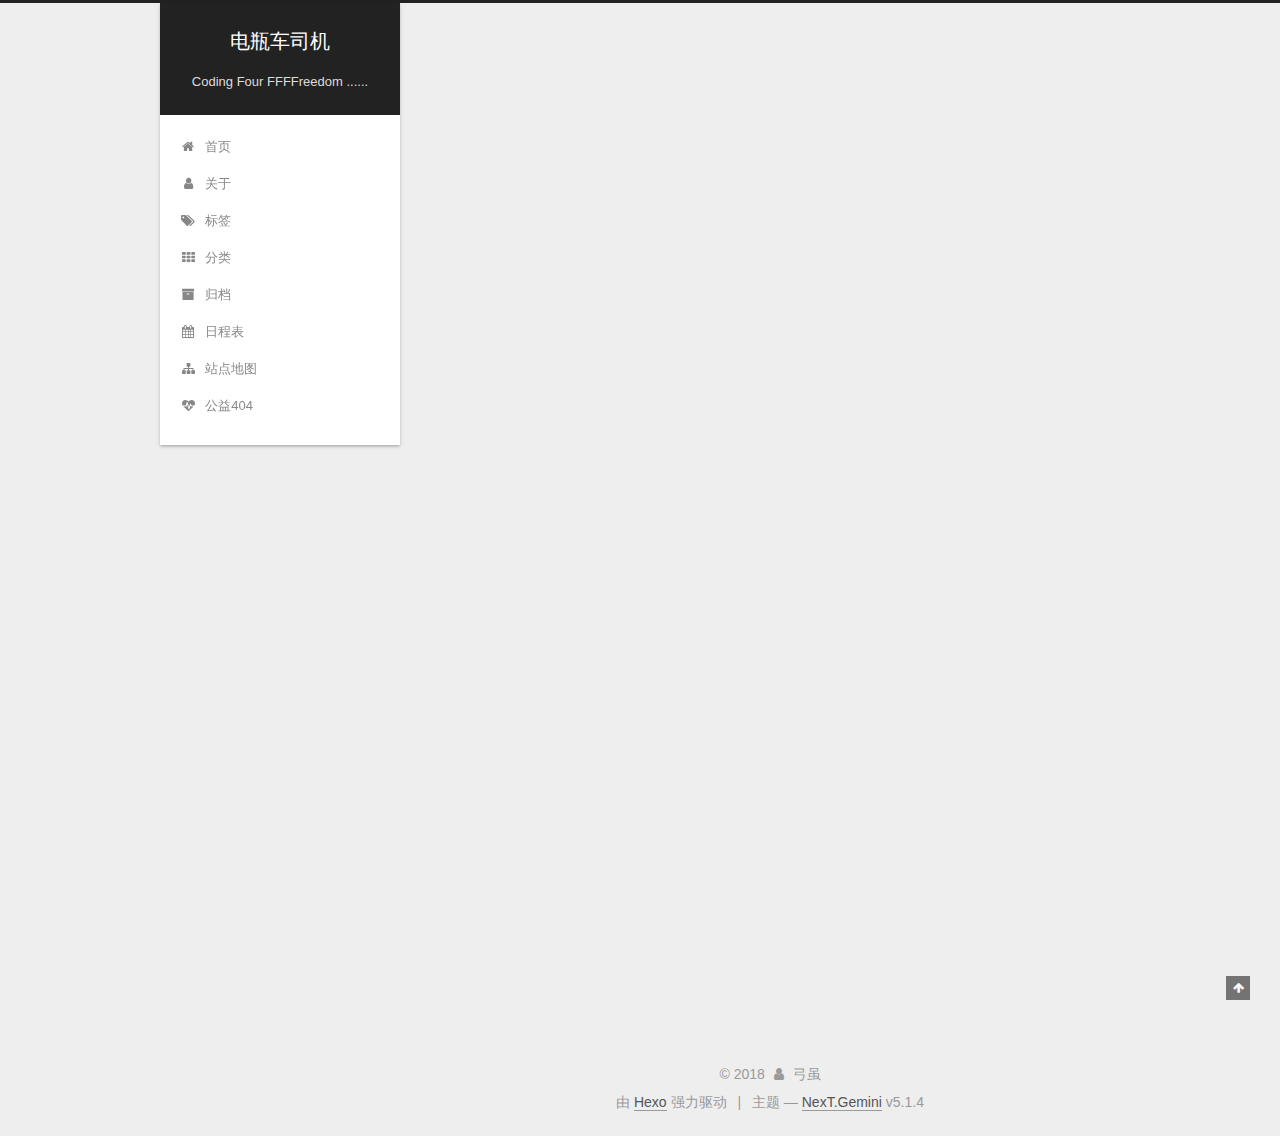
==== commit 589c4230: "Site updated: 2018-09-02 09:36:11" ====
--- a/index.html
+++ b/index.html
@@ -227,6 +227,16 @@
         </li>
       
         
+        <li class="menu-item menu-item-schedule">
+          <a href="/schedule/" rel="section">
+            
+              <i class="menu-item-icon fa fa-fw fa-calendar"></i> <br />
+            
+            日程表
+          </a>
+        </li>
+      
+        
         <li class="menu-item menu-item-sitemap">
           <a href="/sitemap.xml" rel="section">
             
--- a/css/main.css
+++ b/css/main.css
@@ -1823,7 +1823,7 @@
   width: 4px;
   height: 4px;
   border-radius: 50%;
-  background: #b503ff;
+  background: #4752ff;
 }
 .links-of-blogroll {
   font-size: 13px;
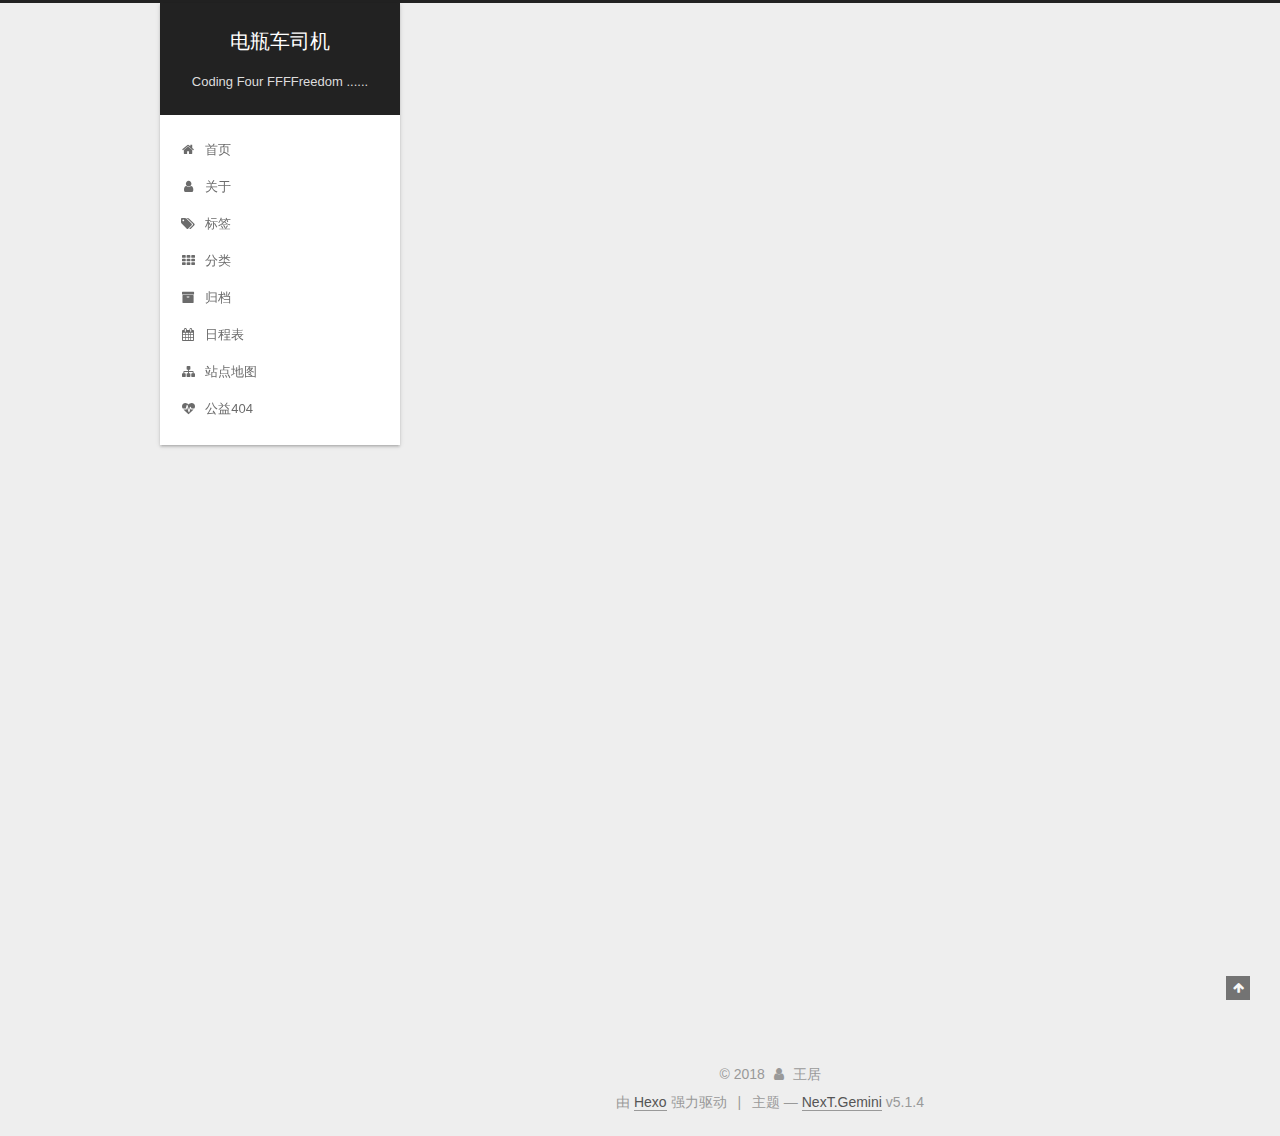
==== commit c2a8f4af: "Site updated: 2018-09-02 09:44:05" ====
--- a/index.html
+++ b/index.html
@@ -292,7 +292,7 @@
     <link itemprop="mainEntityOfPage" href="https://fffffreedom.github.io/2018/09/01/hello-world/">
 
     <span hidden itemprop="author" itemscope itemtype="http://schema.org/Person">
-      <meta itemprop="name" content="弓虽">
+      <meta itemprop="name" content="王居">
       <meta itemprop="description" content="">
       <meta itemprop="image" content="/images/avatar.gif">
     </span>
@@ -439,7 +439,7 @@
         <div class="site-overview">
           <div class="site-author motion-element" itemprop="author" itemscope itemtype="http://schema.org/Person">
             
-              <p class="site-author-name" itemprop="name">弓虽</p>
+              <p class="site-author-name" itemprop="name">王居</p>
               <p class="site-description motion-element" itemprop="description"></p>
           </div>
 
@@ -495,7 +495,7 @@
   <span class="with-love">
     <i class="fa fa-user"></i>
   </span>
-  <span class="author" itemprop="copyrightHolder">弓虽</span>
+  <span class="author" itemprop="copyrightHolder">王居</span>
 
   
 </div>
--- a/css/main.css
+++ b/css/main.css
@@ -1823,7 +1823,7 @@
   width: 4px;
   height: 4px;
   border-radius: 50%;
-  background: #4752ff;
+  background: #52e0ff;
 }
 .links-of-blogroll {
   font-size: 13px;
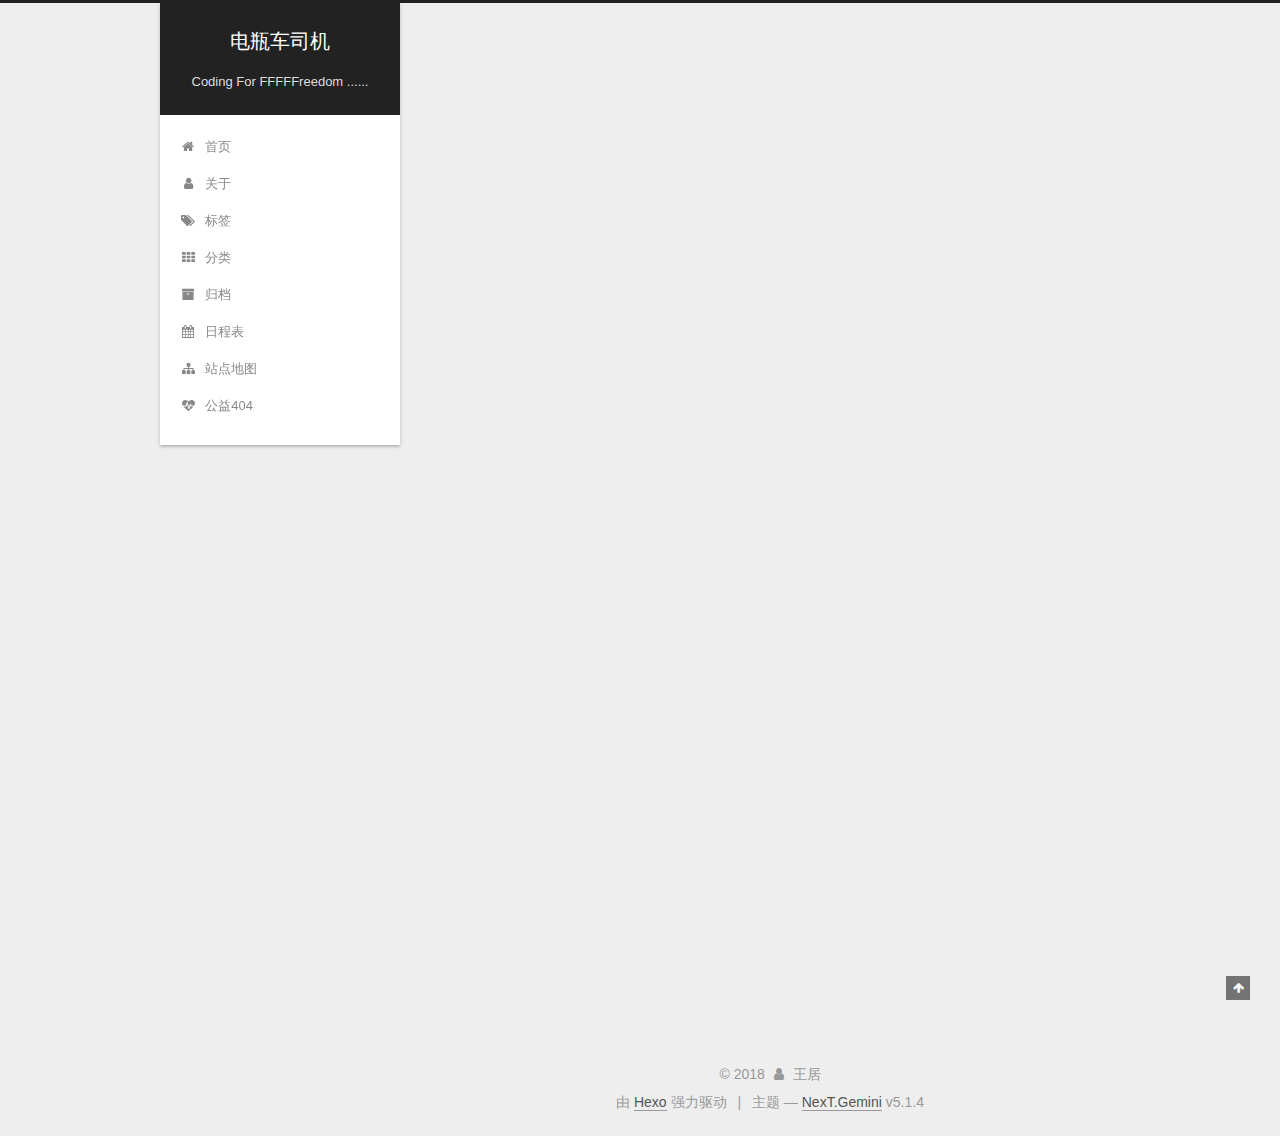
==== commit 0806c6f0: "Site updated: 2018-09-02 10:46:35" ====
--- a/index.html
+++ b/index.html
@@ -157,7 +157,7 @@
       </a>
     </div>
       
-        <p class="site-subtitle">Coding Four FFFFreedom ......</p>
+        <p class="site-subtitle">Coding For FFFFFreedom ......</p>
       
   </div>
 
--- a/css/main.css
+++ b/css/main.css
@@ -1823,7 +1823,7 @@
   width: 4px;
   height: 4px;
   border-radius: 50%;
-  background: #52e0ff;
+  background: #12b87f;
 }
 .links-of-blogroll {
   font-size: 13px;
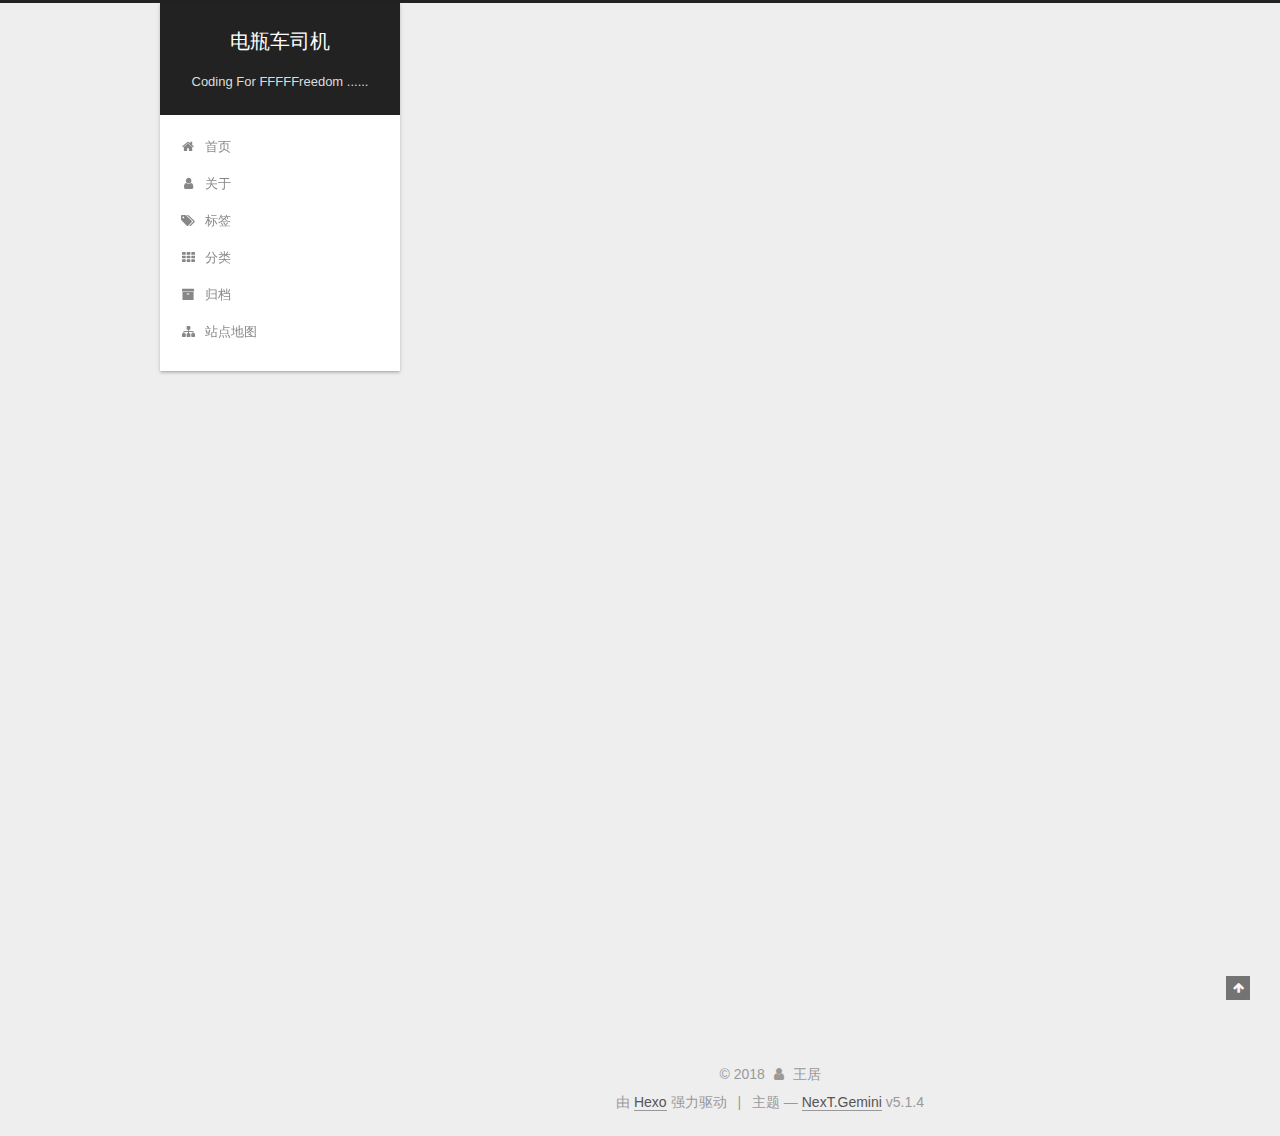
==== commit 4c49a5ec: "Site updated: 2018-09-02 12:03:27" ====
--- a/index.html
+++ b/index.html
@@ -227,32 +227,12 @@
         </li>
       
         
-        <li class="menu-item menu-item-schedule">
-          <a href="/schedule/" rel="section">
-            
-              <i class="menu-item-icon fa fa-fw fa-calendar"></i> <br />
-            
-            日程表
-          </a>
-        </li>
-      
-        
         <li class="menu-item menu-item-sitemap">
           <a href="/sitemap.xml" rel="section">
             
               <i class="menu-item-icon fa fa-fw fa-sitemap"></i> <br />
             
             站点地图
-          </a>
-        </li>
-      
-        
-        <li class="menu-item menu-item-commonweal">
-          <a href="/404/" rel="section">
-            
-              <i class="menu-item-icon fa fa-fw fa-heartbeat"></i> <br />
-            
-            公益404
           </a>
         </li>
       
--- a/css/main.css
+++ b/css/main.css
@@ -1823,7 +1823,7 @@
   width: 4px;
   height: 4px;
   border-radius: 50%;
-  background: #12b87f;
+  background: #71ba6b;
 }
 .links-of-blogroll {
   font-size: 13px;
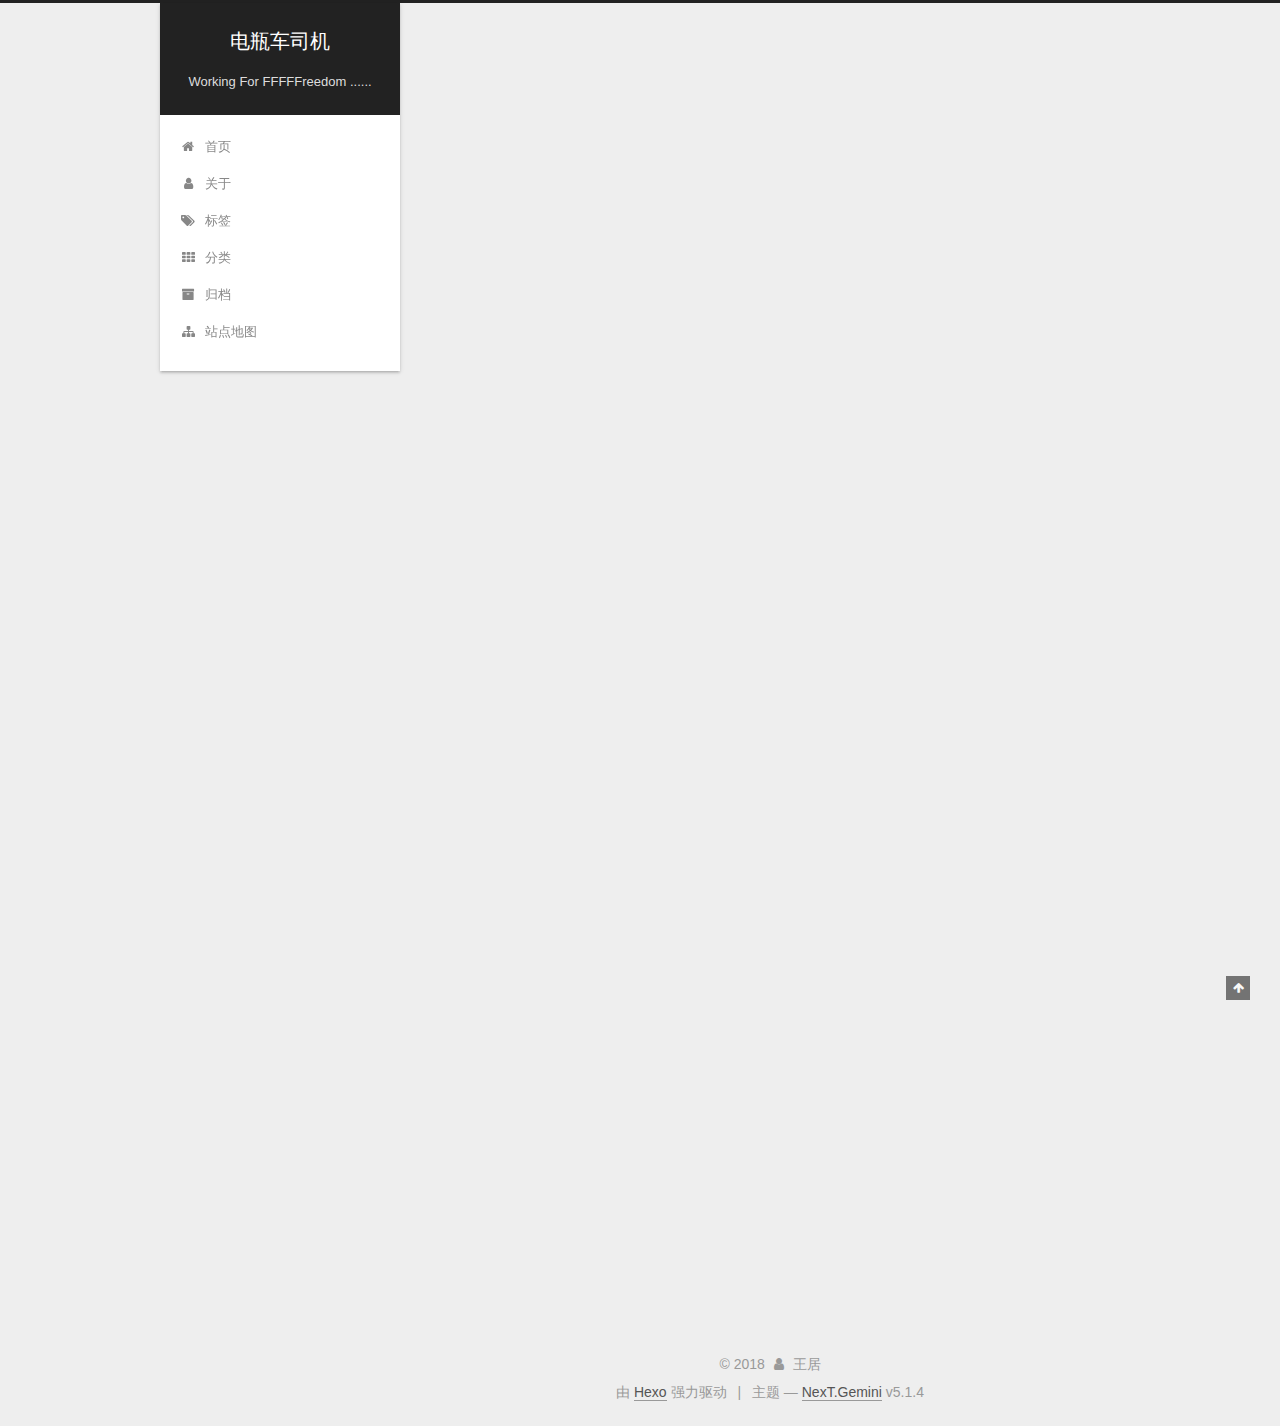
==== commit a8c1be02: "Site updated: 2018-09-02 19:09:07" ====
--- a/index.html
+++ b/index.html
@@ -73,6 +73,8 @@
 
 
 
+
+  <link rel="alternate" href="/atom.xml" title="电瓶车司机" type="application/atom+xml" />
 
 
 
@@ -157,7 +159,7 @@
       </a>
     </div>
       
-        <p class="site-subtitle">Coding For FFFFFreedom ......</p>
+        <p class="site-subtitle">Working For FFFFFreedom ......</p>
       
   </div>
 
@@ -255,6 +257,126 @@
           <div id="content" class="content">
             
   <section id="posts" class="posts-expand">
+    
+      
+
+  
+
+  
+  
+  
+
+  <article class="post post-type-normal" itemscope itemtype="http://schema.org/Article">
+  
+  
+  
+  <div class="post-block">
+    <link itemprop="mainEntityOfPage" href="https://fffffreedom.github.io/2018/09/02/beginning/">
+
+    <span hidden itemprop="author" itemscope itemtype="http://schema.org/Person">
+      <meta itemprop="name" content="王居">
+      <meta itemprop="description" content="">
+      <meta itemprop="image" content="/images/avatar.gif">
+    </span>
+
+    <span hidden itemprop="publisher" itemscope itemtype="http://schema.org/Organization">
+      <meta itemprop="name" content="电瓶车司机">
+    </span>
+
+    
+      <header class="post-header">
+
+        
+        
+          <h1 class="post-title" itemprop="name headline">
+                
+                <a class="post-title-link" href="/2018/09/02/beginning/" itemprop="url">beginning</a></h1>
+        
+
+        <div class="post-meta">
+          <span class="post-time">
+            
+              <span class="post-meta-item-icon">
+                <i class="fa fa-calendar-o"></i>
+              </span>
+              
+                <span class="post-meta-item-text">发表于</span>
+              
+              <time title="创建于" itemprop="dateCreated datePublished" datetime="2018-09-02T14:08:27+08:00">
+                2018-09-02
+              </time>
+            
+
+            
+
+            
+          </span>
+
+          
+
+          
+            
+          
+
+          
+          
+
+          
+
+          
+
+          
+
+        </div>
+      </header>
+    
+
+    
+    
+    
+    <div class="post-body" itemprop="articleBody">
+
+      
+      
+
+      
+        
+          
+            <p>话说，一把年纪了，突然间想整个自己的博客，也是希望能鞭策自己，不断的专研技术！<br>活到老，学到老！与君共勉！</p>
+
+          
+        
+      
+    </div>
+    
+    
+    
+
+    
+
+    
+
+    
+
+    <footer class="post-footer">
+      
+
+      
+
+      
+
+      
+      
+        <div class="post-eof"></div>
+      
+    </footer>
+  </div>
+  
+  
+  
+  </article>
+
+
     
       
 
@@ -430,7 +552,7 @@
               
                 <a href="/archives/">
               
-                  <span class="site-state-item-count">1</span>
+                  <span class="site-state-item-count">2</span>
                   <span class="site-state-item-name">日志</span>
                 </a>
               </div>
@@ -439,9 +561,25 @@
             
 
             
+              
+              
+              <div class="site-state-item site-state-tags">
+                
+                  <span class="site-state-item-count">1</span>
+                  <span class="site-state-item-name">标签</span>
+                
+              </div>
+            
 
           </nav>
 
+          
+            <div class="feed-link motion-element">
+              <a href="/atom.xml" rel="alternate">
+                <i class="fa fa-rss"></i>
+                RSS
+              </a>
+            </div>
           
 
           
--- a/css/main.css
+++ b/css/main.css
@@ -1823,7 +1823,7 @@
   width: 4px;
   height: 4px;
   border-radius: 50%;
-  background: #71ba6b;
+  background: #6200c8;
 }
 .links-of-blogroll {
   font-size: 13px;
